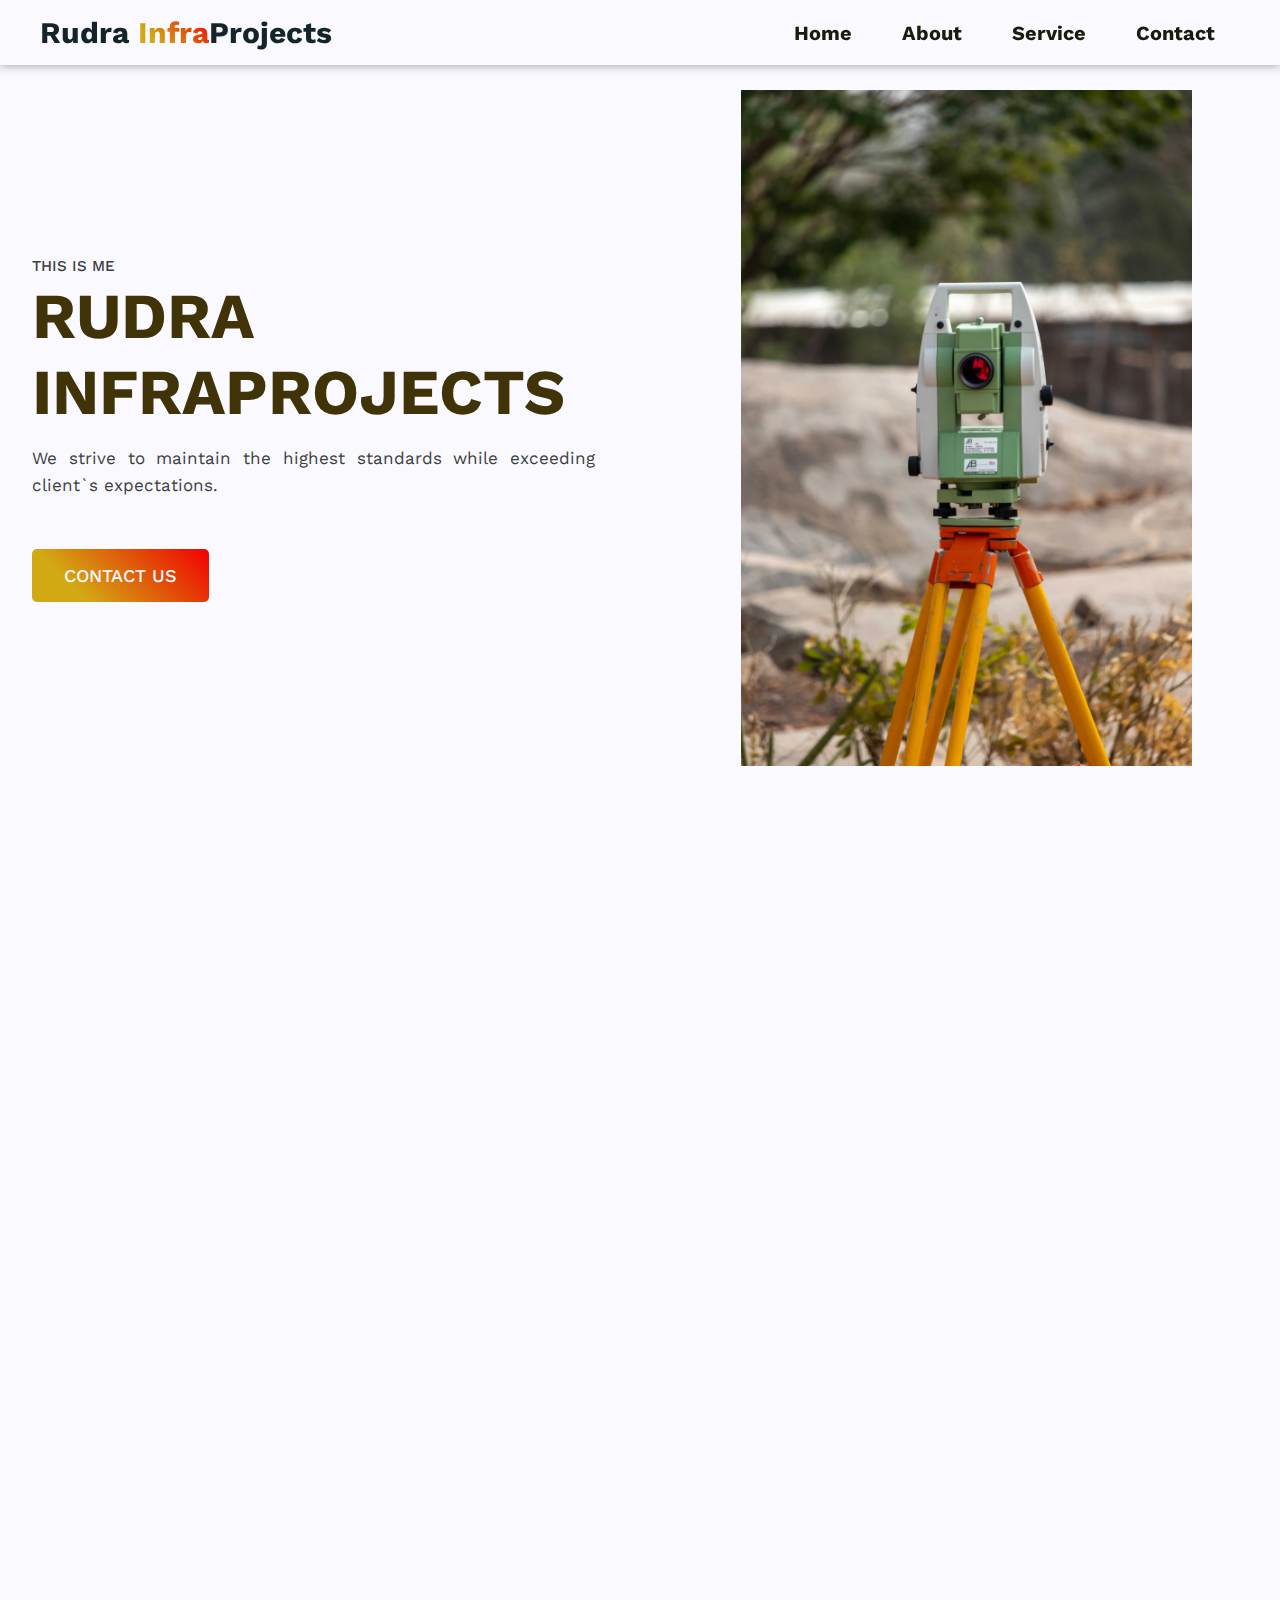
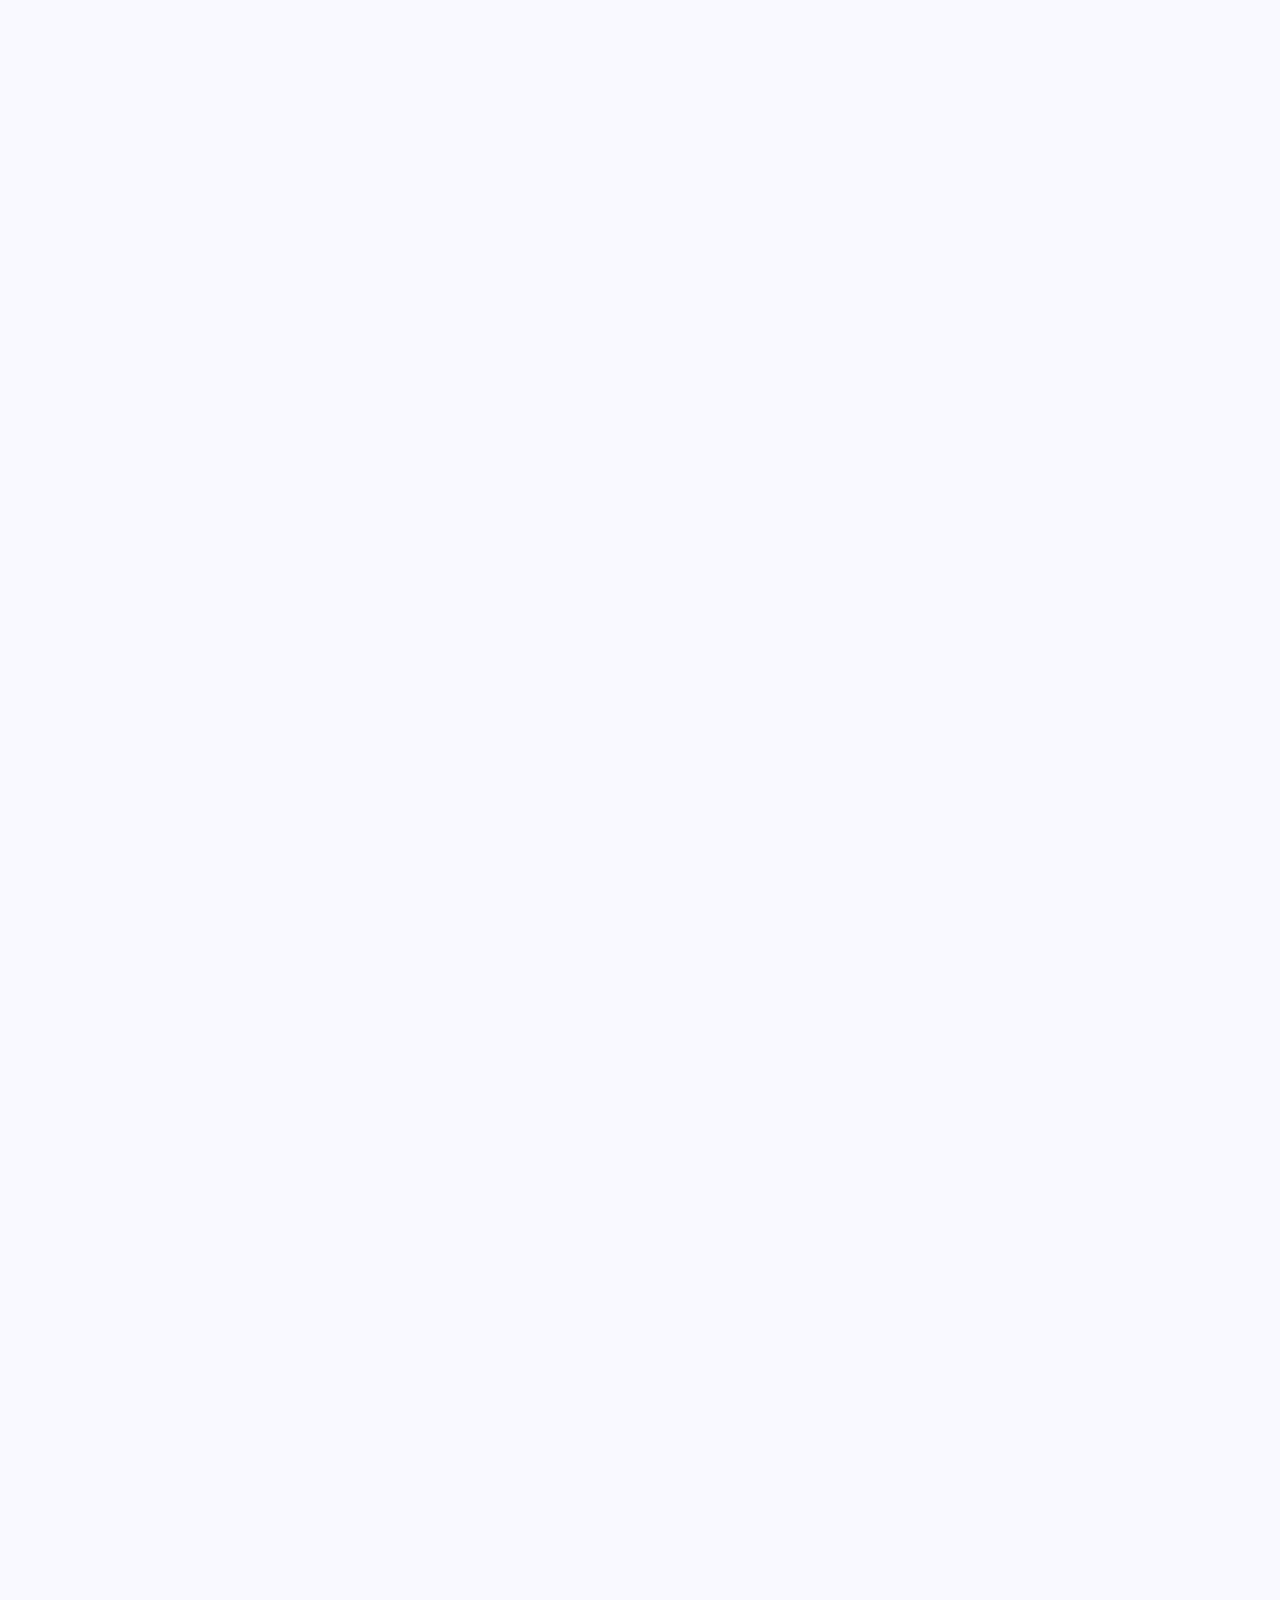
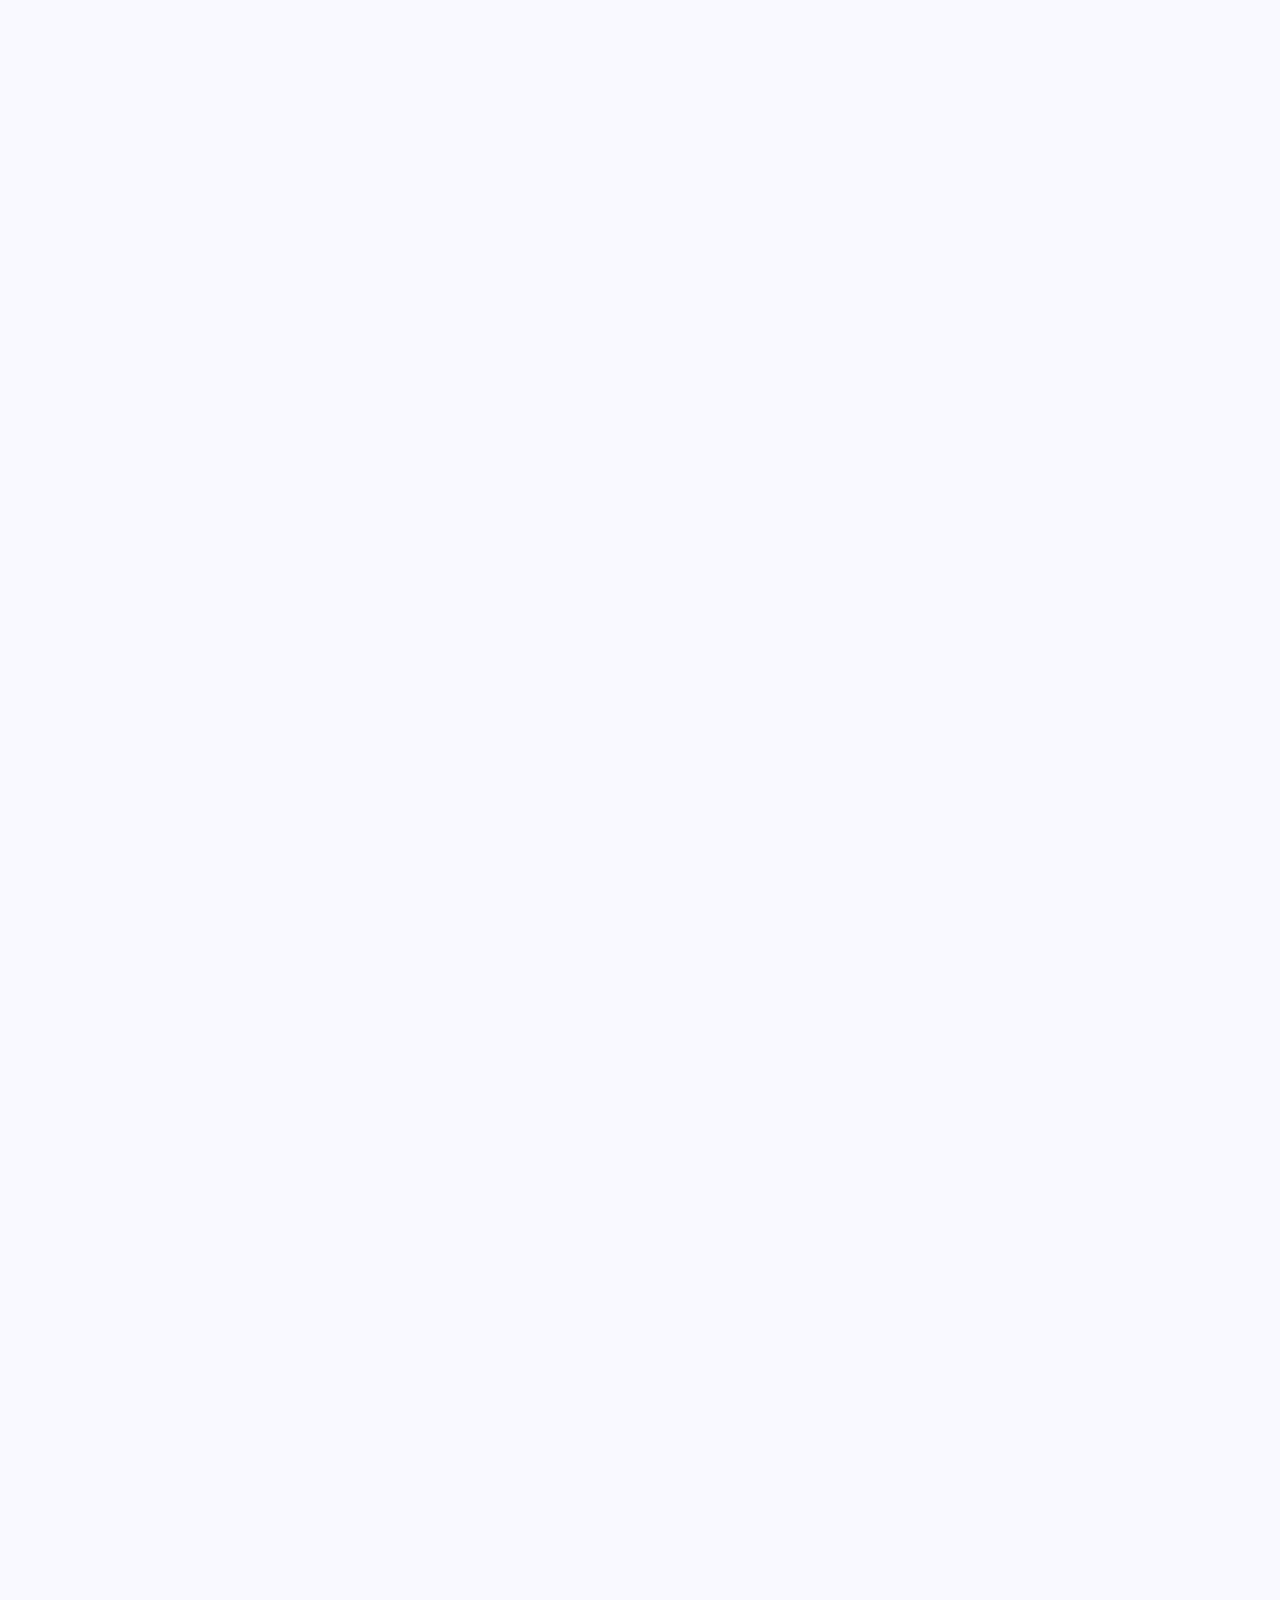
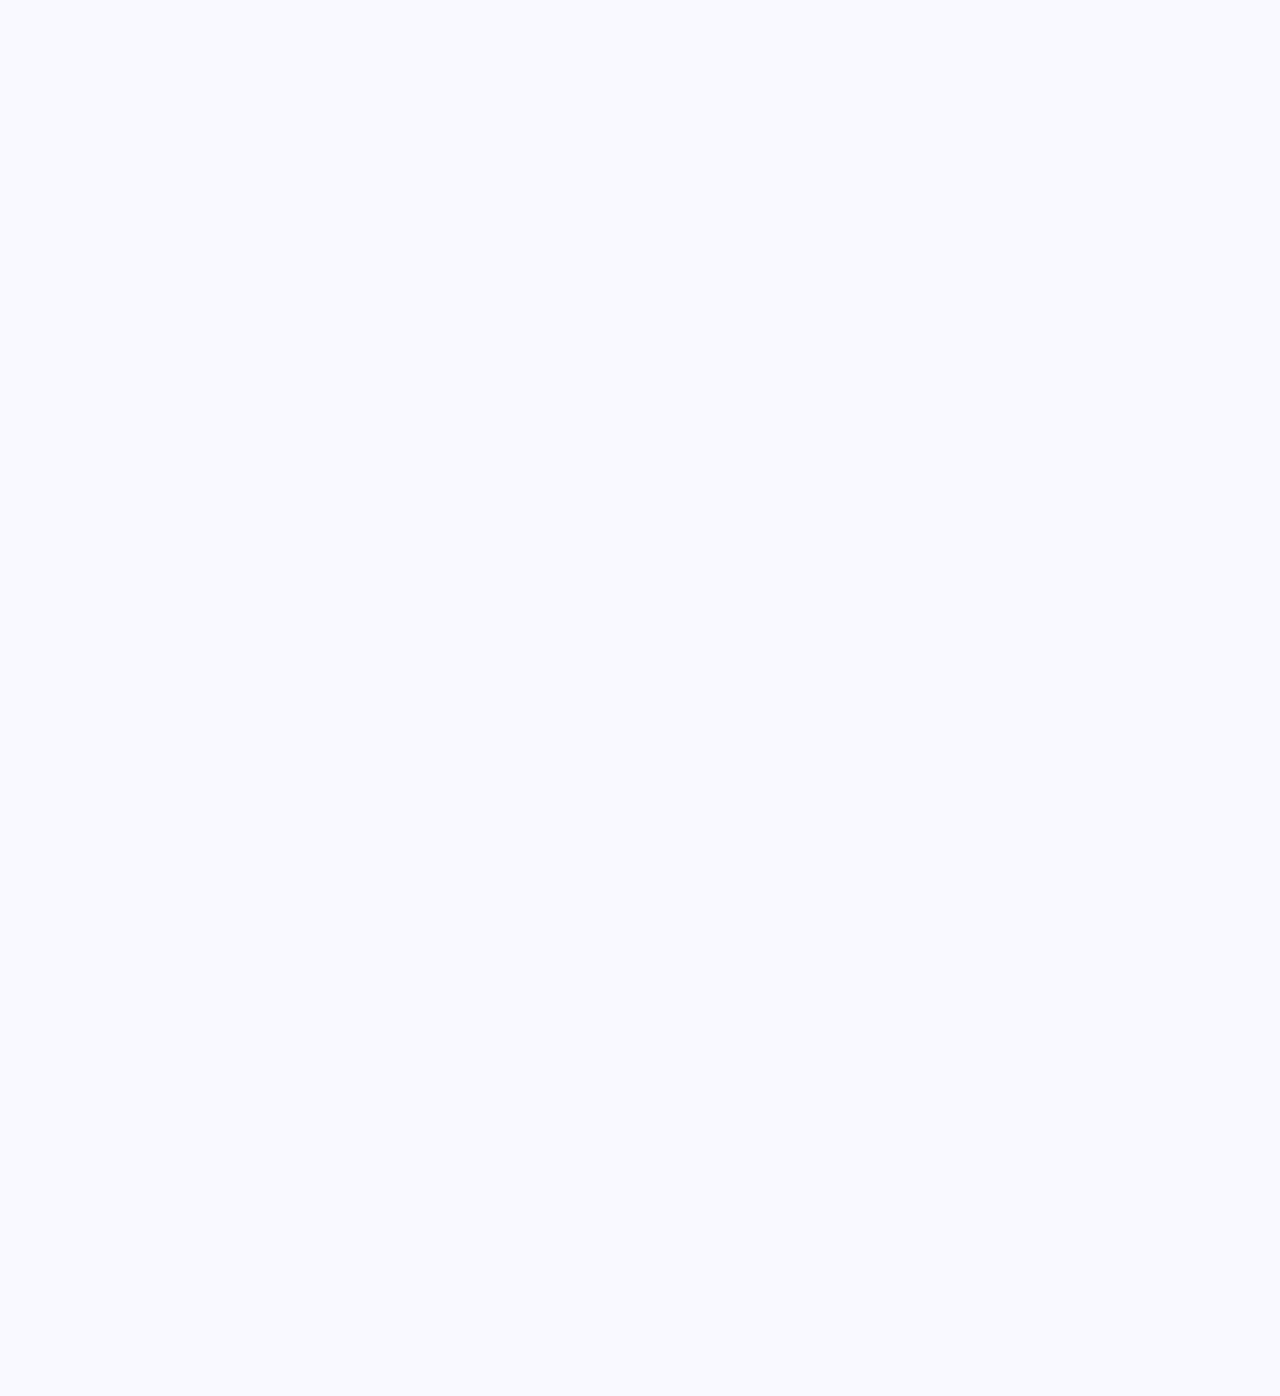
==== index.html @ 213eb915 "Add files via upload" ====
<!DOCTYPE html>
<html lang="en">

<head>
    <meta charset="UTF-8">
    <meta name="viewport" content="width=device-width, initial-scale=1.0">
    <meta name="Rudra InfraProjects website" content="This website contant all information about the company, past & future projects, how to contact the company and which location did the company located.">
    <meta name="keywords" content="HTML, CSS, JavaScript, Company website">
    <meta name="author" content="Mukulanand Tiwari">
    <link rel="stylesheet" href="https://cdnjs.cloudflare.com/ajax/libs/font-awesome/6.4.2/css/all.min.css"
        integrity="sha512-z3gLpd7yknf1YoNbCzqRKc4qyor8gaKU1qmn+CShxbuBusANI9QpRohGBreCFkKxLhei6S9CQXFEbbKuqLg0DA=="
        crossorigin="anonymous" referrerpolicy="no-referrer" />
    <title>Civil Cons.</title>
    <link rel="stylesheet" href="CSS/style.css" defer>
    <script defer src="script.js"></script>
</head>

<body>
    <!------- Header section ------->
    <header>
        <div class="navbar">
            <div class="logo"><a href="/1/index.html" target="_self">Rudra <span class="important-point">Infra</span>Projects</a></div>
            <!-- <div class="logo"><a href="#" target="_self" style="color: #15242a; font-size: 3rem; text-decoration: none;">Rudra Construction</a></div> -->
        <ul class="links">
                <li><a href="index.html" class="navbar-li home-link">Home</a></li>
                <li><a href="about.html" class="navbar-li about-link">About</a></li>
                <li><a href="service.html" class="navbar-li Service-link">Service</a></li>
                <li><a href="contact.html" class="navbar-li contact-link">Contact</a></li>
            </ul>
            
            <div class="toggle_btn">
                <i class="fa-solid fa-bars"></i>
            </div>
        </div>

        <ul class="dropdown_menu">
            <li><a href="index.html" class="navbar-li">Home</a></li>
            <li><a href="about.html" class="navbar-li">About</a></li>
            <li><a href="service.html" class="navbar-li">Service</a></li>
            <li><a href="contact.html" class="navbar-li">Contact</a></li>
        </ul>
    </header>

    <!------ first section -------->
    <main>
        <section class="section-first section">
            <div class="container grid grid-two-column">
                <div class="section-first-data">
                    <p class="first-top-data">this is me</p>
                    <h1 class="first-heading">rudra infraprojects</h1>
                    <p class="first-para">We strive to maintain the highest standards while exceeding client`s
                        expectations.</p>
                    <div>
                        <a href="contact.html" class="btn contact-btn">Contact us</a>
                    </div>
                </div>
                <!------ image section at right side -------->
                <div class="section-first-image">
                    <img src="images/jpg to Webp/1.webp" alt="construction img" class="first-img">
                </div>
            </div>
        </section>
    </main>


    <!------ About section -------->
    <section class="section-about section">
        <div class="container grid grid-two-column">
            <div class="about-image">
                <img src="images/jpg to Webp/2.webp" alt="comapany img" class="second-img">
            </div>
            <!------ about section at right side -------->
            <div class="about-data">
                <h2 class="common-heading">about</h2>
                <p class="first-para">A construction industry profile forms an important
                    element of a
                    construction company's bid documents and its general communications
                    material, such as corporate brochures, websites and annual reports.
                    In addition to basic information such as physical location and year of
                    establishment, an effective construction company profile should include
                    information that explains the type of work the company handles, its
                    capabilities and resources and financial stability.</p>
                <br>
                <p class="second-para">OUR PEOPLE ARE THE FOUNDATION OF OUR STRATEGY</p>
            </div>
        </div>
    </section>


    <!------ Services section -------->
    <section class="section-service section">
        <div class="container">
            <h2 class="common-heading">Services Provided</h2>
            <p>As a construction partner, we believe that a knowledgeable, healthy,
                and engaged team will deliver a superior end-product for our clients
                who put their trust in us.</p>
        </div>
        <!------ Slider image section -------->
        <div class="slider-container">
            <div id="slider">
                <img src="images/jpg to Webp/3.webp" alt="img1" class="slides active">
                <img src="images/jpg to Webp/4.webp" alt="img2" class="slides">
                <img src="images/jpg to Webp/5.webp" alt="img3" class="slides">
                <img src="images/jpg to Webp/6.webp" alt="img4" class="slides">
                <img src="images/jpg to Webp/7.webp" alt="img5" class="slides">
                <div id="prev"><i class="fa-solid fa-angles-left"></i></div>
                <div id="next"><i class="fa-solid fa-angles-right"></i></div>
            </div>
            <div class="dots-container">
                <div class="dot activeDot"></div>
                <div class="dot"></div>
                <div class="dot"></div>
                <div class="dot"></div>
                <div class="dot"></div>
            </div>
        </div>
    </section>


    <!------ Other section -------->
    <section class="other-section section">
        <div class="container grid grid-five-column">
            <div class="grid-image">
                <img src="images/jpg to Webp/grid 1.webp" alt="img1" class="other-img">
                <h6 class="other-heading">Leadership</h6>
                <p class="">The health and safety of our employees, and all those involved in our work, is a core
                    element of our ethical business approach.</p>
            </div>
            <div class="grid-image">
                <img src="images/jpg to Webp/grid 2.webp" alt="img2" class="other-img">
                <h6 class="other-heading">Scalability</h6>
                <p class="">Adapt and consistently deliver as sold to our customers - From concept right through to
                    execution, ranging from greenfield mega projects to brownfield sustaining capital agreements.</p>
            </div>
            <div class="grid-image">
                <img src="images/jpg to Webp/grid 3.webp" alt="img3" class="other-img">
                <h6 class="other-heading">Expertise</h6>
                <p class="">Rudra has been the mainstay in the Indian market since 2023. We offer unmatched access to
                    the subject matter experts, backed by the century-long legacy of our founders.</p>
            </div>
            <div class="grid-image">
                <img src="images/jpg to Webp/grid 4.webp" alt="img4" class="other-img">
                <h6 class="other-heading">Quality</h6>
                <p class="">Predictable and Consistent Results - Our data-driven approach to a continuous improvement
                    system results in a significantly lower amount of field rework than the industry average.</p>
            </div>
            <div class="grid-image">
                <img src="images/jpg to Webp/grid 5.webp" alt="" class="other-img">
                <h6 class="other-heading">Execution</h6>
                <p class="">One Team Approach - We control the critical path by Self-Performing all the major aspects of
                    EPC/CM planning and execution, either through integration with contractors or on a standalone basis.
                </p>
            </div>
        </div>
    </section>

    <!------- Another section ------->
    <section class="another-section section">
        <div class="container grid grid-four-column">
            <div class="grid-another-img">
                <img src="images/jpg to Webp/grid 6.webp" alt="img6" class="another-img">
                <h6>BUILDING</h6>
                <p>We build safely, with high quality, and above all - we listen to people. We design, build,
                    finance, operate, and manage projects and programs that unlock opportunities.</p>
            </div>
            <div class="grid-another-img">
                <img src="images/jpg to Webp/grid 7.webp" alt="img7" class="another-img">
                <h6>OUR VISIONS</h6>
                <p>Our vision is to be the most trusted partner for our customers by consistently delivering
                    excellence - bringing together the knowledge, expertise, and skills of our people.</p>
            </div>
            <div class="grid-another-img">
                <img src="images/jpg to Webp/grid 8.webp" alt="img8" class="another-img">
                <h6>BEST SOLUTIONS</h6>
                <p>Rudra InfraProjects is a solution provider for building industry customers in Gujarat and other states as well.</p>
            </div>
            <div class="grid-another-img">
                <img src="images/jpg to Webp/grid 9.webp" alt="img9" class="another-img">
                <h6>PROPERTY DEVELOPMENT</h6>
                <p>Our organization is professional and cost-effective, we create competitively added value for
                    our customers.</p>
            </div>
        </div>
    </section>

    <!------- Work data section ------->
    <section class="section section-work-data">
        <div class="container grid grid-four-column">
            <div>
                <h2 class="counter-numbers" data-number="100">0</h2>
                <p>project completed</p>
            </div>
            <div>
                <h2 class="counter-numbers" data-number="248">0</h2>
                <p>happy clients</p>
            </div>
            <div>
                <h2 class="counter-numbers" data-number="159">0</h2>
                <p>contractor appointed</p>
            </div>
            <div>
                <h2 class="counter-numbers" data-number="8">0</h2>
                <p>awards won</p>
            </div>
        </div>
    </section>

    <!------- Fixed image scroll section ------->
    <section class="section section-image-scroll">
        <div class="overlay">
            <div class="container">
                <p style="color: #DDD5D5;">We understand the importance of on-time delivery, A project can only
                    be a success if it is delivered on time. Proper planning, budgeting, scheduling, of raw materials,
                    logistics and manpower help us to achieve on-time delivery and execution of the project within the
                    given time frame.</p>
                <a href="contact.html" class="btn" >HIRE US</a>
            </div>
        </div>
    </section>

    <!------- Contact section ------->
    <section class="section section-contact">
        <div class="container">
            <h2 class="common-heading">Contact Us</h2>
        </div>

        <div class="section-contact-main contact-container">
            <form action="https://formspree.io/f/meqbygpo" method="POST">
                <div class="grid grid-two-column">
                    <div>
                        <label for="username"></label>
                        <input type="text" name="username" placeholder="Username" id="username" required autocomplete="off">
                    </div>
                    <div>
                        <label for="email"></label>
                        <input type="email" name="email" placeholder="xyz@gmail.com" id="email" required autocomplete="off">
                    </div>
                </div>

                <div>
                    <label for="subject"></label>
                    <input type="text" name="subject" placeholder="Subject" id="subject" required autocomplete="off">
                </div>
                <div>
                    <label for="textarea"></label>
                    <textarea name="textarea" id="textarea" cols="30" rows="10" placeholder="Write your message" required autocomplete="off"></textarea>
                </div>

                <div>
                    <input type="submit" name="submit" id="submit" class="btn" value="send message">
                </div>
            </form>
        </div>
    </section>

    <!------- Footer section ------->
    <footer class="section-footer section">
        <div class="container grid grid-four-column">
            <div class="f-about">
                <h3>About</h3>
                <p>The company was incorporated by ---- ---- ---- in ----. M/s Rudra construction company's CEO Mr. ---- ---- is a visionary leader of this industry and the company has its Branch office at ----, District - ---- ( GUJ ). Our vision is to be the preferred Indian integrated engineering, procurement, and construction company by developing strong relationships with clients and employees.</p>
            </div>

            <!-- ----- -->
            <div class="f-links">
                <h3>Links</h3>
                <ul>
                    <li><span><i class="fa-solid fa-arrow-right"></i></span><a href="#">home</a></li>
                    <li><span><i class="fa-solid fa-arrow-right"></i></span><a href="#">about</a></li>
                    <li><span><i class="fa-solid fa-arrow-right"></i></span><a href="#">services</a></li>
                    <li><span><i class="fa-solid fa-arrow-right"></i></span><a href="#">contact</a></li>
                </ul>
            </div>

            <!-- ----- -->
            <div class="f-services">
                <h3>Services</h3>
                <ul>
                    <li><span><i class="fa-solid fa-arrow-right"></i></span><a href="#">construction of road</a></li>
                    <li><span><i class="fa-solid fa-arrow-right"></i></span><a href="#">earth working</a></li>
                    <li><span><i class="fa-solid fa-arrow-right"></i></span><a href="#">track laying</a></li>
                    <li><span><i class="fa-solid fa-arrow-right"></i></span><a href="#">blanketing</a></li>
                    <li><span><i class="fa-solid fa-arrow-right"></i></span><a href="#">pilling</a></li>
                </ul>
            </div>

            <!-- ----- -->
            <div class="f-address">
                <h3>Reach Out</h3>
                <address>
                    <div>
                        <p><span><i class="fa-solid fa-location-dot"></i></span> Kutch, India</p>
                    </div>
                    <div>
                        <p><span><i class="fa-solid fa-phone"></i></span><a href="tel:+919876543210"> +91 9876543210</a></p>
                    </div>
                    <div>
                        <p><span><i class="fa-solid fa-envelope"></i></span><a href="mailto:info@xyz.com"> info@xyz.com</a></p>
                    </div>
                </address>
            </div>
        </div>

        <!-- ----- -->
        <div class="container">
            <div class="f-social-icons">
                <a href="https://www.instagram.com/" target="_blank"><i class="fa-brands fa-instagram"></i></a>
                <a href="https://www.facebook.com/" target="_blank"><i class="fa-brands fa-facebook"></i></a>
                <a href="https://in.linkedin.com/" target="_blank"><i class="fa-brands fa-linkedin"></i></a>
            </div>

            <div class="f-credits">
                <p>Copyright ©2023 Rudra Construction Company - All rights reserved | This template made by @Tiwari</p>
            </div>
        </div>
    </footer>

</body>
</html>
---- CSS/style.css ----
@import url('https://fonts.googleapis.com/css2?family=Poppins:wght@500;600;700;800&family=Work+Sans:wght@400;500&display=swap');

* {
    margin: 0;
    padding: 0;
    box-sizing: border-box;
    font-family: "Work Sans", sans-serif;
}

:root {
    --heading: #403307;
    --para: #3D3D3D;
    --bg: rgb(249, 249, 255);
    --gradient: linear-gradient(45deg, rgba(210, 168, 19, 1) 25%, rgb(241, 0, 0) 100%);
    --gradientSupport: linear-gradient (45deg, rgba(210, 168, 19, 1) 25%, rgb(0, 0, 0) 95%);
    --shadow: 0px 0px 20px 0px rgb(132 144 255 / 20%);
    --shadowSupport: 0px 15px 20px 0px rgba(148, 146, 9, 0.3);
    --icons-bg: rgba(144, 172, 209, 0.2);
}

html {
    font-size: 62.5%;
    overflow-x: hidden;
}

body {
    height: 100vh;
    background-color: var(--bg);
    background-size: cover;
    background-position: center;
    overflow-x: hidden;
}

h1 {
    color: var(--heading);
    font-size: 6rem;
    font-weight: 600;
}

h3 {
    font-size: 1.8rem;
    font-weight: 400;
}

h6 {
    font-size: 2rem;
    font-weight: 700;
    text-align: center;
    margin: 2rem 0;
}

p {
    color: var(--para);
    line-height: 1.6;
    font-size: 1.7rem;
    text-align: justify;
}

li {
    list-style: none;
}

a {
    text-decoration: none;
}

.navbar-li {
    text-decoration: none;
    color: rgb(26, 26, 13);
    font-size: 2rem;
    font-weight: bold;
}

/*////// HEADER ////// */
header {
    position: fixed;
    top: 0;
    padding: 1.5rem 2rem;
    width: 100%;
    z-index: 1000;
    background: rgb(255, 255, 255, .1);
    backdrop-filter: blur(20px);
    box-shadow: 0 0 10px 0 rgb(0, 0, 0, .4);
}

.navbar {
    width: 100%;
    max-width: 1200px;
    margin: 0 auto;
    display: flex;
    align-items: center;
    justify-content: space-between;
}

/* edited logo */
.logo a {
    color: #15242a;
    font-size: 3rem;
    text-decoration: none;
}

.logo .important-point {
    background: -webkit-linear-gradient(45deg, #d2a813 25%, #f10000 100%);
    -webkit-text-fill-color: transparent;
    -webkit-background-clip: text;

}

.navbar .logo a {
    /* font-size: 3rem; */
    font-weight: bold;
}

.navbar .links {
    padding-right: 2.5rem;
    display: flex;
    gap: 5rem;
    transition: all 0.3s linear;
}

.navbar .toggle_btn {
    color: rgb(32, 32, 2);
    font-size: 2rem;
    cursor: pointer;
    display: none;
}

.action_btn {
    background-color: orange;
    color: #fff;
    padding: 0.5rem 1rem;
    border: none;
    outline: none;
    border-radius: 20px;
    font-size: 0.8rem;
    font-weight: bold;
    cursor: pointer;
}

.action_btn:hover {
    transform: scale(1.05);
    color: #fff;
}

.action_btn:active {
    transform: scale(0.95);
}

/* DROPDOWN MENU */
.dropdown_menu {
    display: none;
    position: absolute;
    right: 2rem;
    top: 60px;
    height: 0;
    width: 300px;
    background: rgba(192, 192, 188, 0.932);
    backdrop-filter: blur(15px);
    border-radius: 10px;
    overflow: hidden;
    transition: height 0.2s cubic-bezier(0.175, 0.885, 0.32, 1.275);
}

.dropdown_menu.open {
    height: 160px;
}

.dropdown_menu li {
    padding: 0.7rem;
    display: flex;
    align-items: center;
    justify-content: center;
}

.fa-solid,
.fas {
    margin-right: 2.5rem;
}

/*/////////// re-usable code ////////////*/

.section {
    padding: 9rem 0;
}

.container {
    max-width: 140rem;
    margin: 0 auto;
}

.grid {
    display: grid;
    gap: 9rem;
}

.grid-two-column {
    grid-template-columns: repeat(2, 1fr);
    /* grid-template-columns: 1fr 1fr; */
}

.grid-four-column {
    grid-template-columns: repeat(4, 1fr);
}

.grid-five-column {
    grid-template-columns: repeat(4, 1fr);
}

.btn {
    background: var(--gradient);
    padding: 1.6rem 3.2rem;
    border: 2px;
    color: var(--bg);
    display: inline-block;
    text-transform: uppercase;
    font-size: 1.8rem;
    font-weight: 500;
    border-radius: 5px;
    cursor: pointer;
    text-decoration: none;
    transition: all 0.3s ease;
}

.btn:hover,
.btn:active {
    box-shadow: var(--shadowSupport);
}

.common-heading {
    font-size: 4.8rem;
    font-weight: 600;
    margin-bottom: 6rem;
    text-transform: capitalize;
    position: relative;
}

/*/////////// First section ////////////*/

.section-first {
    background-color: var(--bg);
}

.section-first-data {
    display: flex;
    flex-direction: column;
    justify-content: center;
    /* align-items: flex-start; */
}

.first-top-data {
    text-transform: uppercase;
    font-weight: 500;
    font-size: 1.5rem;
    /* color: var(--para); */
}

.first-heading {
    text-transform: uppercase;
    font-weight: 700;
    font-size: 6.4rem;
}

.first-para {
    margin-top: 1.5rem;
    margin-bottom: 5rem;
    max-width: 60rem;
}

.section-first-image {
    display: flex;
    justify-content: center;
    align-items: center;
}

.first-img {
    max-width: 80%;
}

/*/////////// About section ////////////*/
.section-about {
    background-color: var(--bg);
}

.about-image {
    display: flex;
    justify-content: center;
    align-items: center;
}

.about-image img {
    width: 90%;
    box-shadow: -2rem -2rem 0 0 var(--para);
    display: inline-block;
}

.about-data .first-para {
    margin-bottom: 3rem;
}

.about-data .second-para {
    font-size: 2rem;
    font-weight: bold;
}

/*/////////// Slidder section ////////////*/

.slider-container {
    justify-content: center;
    display: flex;
    flex-direction: column;
    align-items: center;
    /* background-color: rgb(222, 230, 230); */
    width: 100%;
    height: 600px;
    overflow: hidden;
    position: relative;
}

#slider {
    width: 900px;
    height: 500px;
    overflow: hidden;
    border-radius: 5px;
    box-shadow: 0px 0px 10px 1px rgb(52, 52, 52);
    position: relative;
}

#slider img {
    width: 100%;
    height: 100%;
    display: none;
}

#slider img {
    width: 100%;
    height: 100%;
    display: none;
}

#slider .active {
    display: block;
}

#prev,
#next {
    position: absolute;
    top: 45%;
    color: rgb(238, 230, 230);
    border-radius: 50%;
    width: 40px;
    height: 40px;
    display: flex;
    justify-content: center;
    align-items: center;
    opacity: 0.7;

    background-color: rgba(228, 217, 230, 0.6);
    transition: all 0.5s;
}

#prev {
    left: 5px;
}

#next {
    right: 5px;
}

.fa-solid {
    font-size: larger;
}

.fa-solid,
.fas {
    margin-right: 0;
}

#prev:hover,
#next:hover {
    opacity: 1;
    background-color: rgba(228, 217, 230, 1);
    color: black;
    cursor: pointer;
}

.dots-container {
    position: absolute;
    bottom: 10px;
    left: 45%;
}

.dot {
    cursor: pointer;
    height: 13px;
    width: 13px;
    margin: 0 2px;
    background-color: #bbb;
    border-radius: 50%;
    display: inline-block;
    transition: background-color 0.6s;
}

.dot:hover {
    background-color: rgb(99, 110, 116);
}

.dots-container .activeDot {
    background-color: rgb(212, 102, 80);
}

/*/////////// Other section ////////////*/
/* .grid-image {
    display: flex;
    justify-content: center;
    flex-wrap: wrap;
    align-content: flex-start;
} */

.grid-image {
    display: block;
}

.other-img {
    margin-left: 50px;
    margin-right: 50px;
    max-width: 60%;
    border-radius: 5rem;
    box-shadow: -0.8rem -0.8rem 0 0 var(--para);
}

/*/////////// Another section ////////////*/
.grid-another-img {
    display: block;
}

.another-img {
    max-width: 100%;
    border-radius: 5rem;
}

/*/////////// work data section ////////////*/

.section-work-data {
    background: linear-gradient(45deg, rgba(210, 168, 19, 1) 25%, rgb(211, 39, 39) 100%);
    text-align: center;
    transition: all 0.7s linear;
    color: white;
}

.counter-numbers {
    font-size: 4.8rem;
}

.section-work-data p {
    font-size: 2rem;
    color: white;
    text-transform: capitalize;
    text-align: center;
}

/*/////////// Fixed image scroll section ////////////*/

.section-image-scroll {
    background-image: url("../images/jpg\ to\ Webp/8.webp");
    margin: 6rem 0;
    padding-top: 0;
    padding-bottom: 0;
    background-repeat: no-repeat;
    background-size: 100%;
    background-attachment: fixed;
    position: relative;
    transition: all 0.7s linear;
    text-align: center;
    margin-top: 9rem;
}

.section-image-scroll .container {
    margin-top: 3.6rem;
    margin-bottom: 3.6rem;
    padding-top: 20px;
    padding-bottom: 20px;
}

.section-image-scroll .btn {
    margin-top: 1rem;
}

.section-image-scroll .overlay {
    position: relative;
    top: 0;
    left: 0;
    width: 100%;
    height: 100%;
    background-color: var(--para);
    opacity: 0.9;
}

/*/////////// Contact section ////////////*/

.section-contact-main {
    max-width: 70rem;
    margin: 0 auto;
    margin-top: 9rem;
    transition: all 0.3s linear;
}

.section-contact-main .grid {
    gap: 3.2rem;
}

.section-contact-main form {
    display: flex;
    flex-direction: column;
    gap: 3.2rem;
}

.section-contact-main input,
.section-contact-main textarea {
    padding: 1.5rem 2rem;
    border: 0.1rem solid #c9c9c9;
    border-radius: 5px;
    font-size: 1.6rem;
    font-family: "work sans";
    width: 100%;
}

.section-contact-main .btn {
    max-width: 30%;
    border: none;
}

/*/////////// Contact section ////////////*/

.map-loco {
    margin-top: 5rem;
    margin-bottom: 5rem;
    padding-top: 5rem;
    padding-bottom: 5rem;
    background-color: #45494b;
}

.map-location {
    justify-content: center;
    display: flex;
    align-items: center;
    overflow: hidden;
    position: relative;
}

.map-location iframe {
    width: 90rem;
    height: 45rem;
    border-radius: 1rem;
    border: none;
}

/*/////////// Footer section ////////////*/

.section-footer {
    padding: 4.5rem 0;
    background: #2A2823;
    /* background: #2b2924; */
    transition: all 0.7s linear;
}

.section-footer h3 {
    color: white;
    font-size: 2.1rem;
    margin-bottom: 4rem;
}

.f-about p {
    color: #D6D6D6;
}

.f-about h3,
.f-links h3,
.f-services h3,
.f-address h3 {
    margin-bottom: 2rem;
}

.f-links ul,
.f-services ul,
.f-address address {
    display: flex;
    flex-direction: column;
    gap: 1.8rem;
    justify-content: center;
}

.f-links li,
.f-links a,
.f-services li,
.f-services a {
    font-size: 1.8rem;
    color: #D6D6D6;
    text-transform: capitalize;
}

.f-links span,
.f-services span,
.f-address span {
    margin-right: 1rem;
}

.f-address p,
.f-address p a {
    font-style: normal;
    color: #D6D6D6;
}

.f-social-icons {
    margin-top: 2.5rem;
    margin-bottom: 2.5rem;
    text-align: center;
    color: #adadad;
}

.f-social-icons .fa-brands {
    font-size: 3rem;
    border-radius: 100%;
    width: 4rem;
    height: 4rem;
    background-color: var(--icons-bg);
    display: inline-block;
    padding: 1.4rem 1.8rem;
    margin-left: 1rem;
    margin-right: 1rem;
    position: relative;
    color: white;
    cursor: pointer;
}

.f-credits p {
    text-align: center;
    color: #D6D6D6;
}

.section-footer a:hover,
.footer a:active {
    color: white;
}

/*//////////// RESPONSIVE DESIGN ////////////////*/

/* 1500px / 16 = 95em */
@media (max-width: 1500px) {
    .container {
        max-width: 130rem;
        padding: 0 3.2rem;
    }

}

@media (max-width: 1300px) {
    .section-image-scroll .container {
        max-width: fit-content;
    }
}

@media (max-width: 1200px) {
    html {
        font-size: 56.25%;
    }

    .container {
        max-width: 110rem;
    }

    .grid {
        gap: 4.8rem;
    }

    .other-img {
        margin-left: 40px;
        margin-right: 40px;
    }
}

@media (max-width: 1290px) {
    .section-image-scroll .container {
        background-size: cover;
        background-attachment: scroll;
    }

    .section-image-scroll .container {
        width: max-content;
        margin-top: 2rem;
        margin-bottom: 2rem;
    }
}

@media (max-width: 1024px) {

    .navbar .links {
        gap: 4rem;
    }

    #slider {
        width: 810px;
        height: 450px;
    }
}


@media (max-width: 980px) {

    html {
        font-size: 50%;
    }

    .navbar .links {
        display: none;
    }

    .navbar .toggle_btn {
        display: block;
    }

    .dropdown_menu {
        display: block;
    }

    .dropdown_menu.open {
        height: 150px;
    }

    .navbar-li {
        font-size: 2.5rem;
    }

    .first-heading {
        line-height: 1.05;
    }

    .other-section .grid {
        gap: 6rem;
    }

    .other-section .grid-five-column {
        max-width: 75%;
        grid-template-columns: repeat(2, 1fr);
    }

    .other-img {
        margin-left: 65px;
        margin-right: auto;
    }

    .another-section .grid {
        gap: 6rem;
    }

    .another-section .grid-four-column {
        max-width: 80%;
        grid-template-columns: repeat(2, 1fr);
    }

}

@media (max-width: 900px) {
    #slider {
        width: 720px;
        height: 400px;
    }

    .other-img {
        margin-left: 60px;
        margin-right: auto;
    }
}

@media (max-width: 800px) {
    #slider {
        width: 630px;
        height: 350px;
    }

    .other-img {
        margin-left: 52px;
        margin-right: auto;
    }

    .section-image-scroll .btn {
        margin-top: 1.5rem;
        padding: 1.2rem 2.4rem;
    }
    
    .map-location iframe {
        width: 72rem;
        height: 36rem;
    }
}

@media (max-width: 790px) {
    .container {
        max-width: 71rem;
    }

    /* first section */
    .section-first .grid-two-column {
        grid-template-columns: 1fr;
    }

    .first-para {
        margin-top: 2rem;
    }

    .section-first img {
        width: 70%;
    }

    /* about section */
    .section-about .grid-two-column {
        grid-template-columns: 1fr;
    }

    .about-data .first-para {
        text-align: justify;
    }

    .section-about .about-image {
        /* grid-row-start: 2;
        grid-row-end: 3;
        grid-row: 2/3; */
        grid-row: 2;
        margin-top: 3.2rem;
    }

    .section-about .about-image img {
        width: 70%;
    }

    /* services section */
    .slider-container {
        height: 480px;
    }

    /* work data section */
    .section-work-data .grid-four-column {
        grid-template-columns: 1fr 1fr;
    }

    .section-work-data p {
        text-align: center;
    }

    /* footer section */
    .section-footer .container {
        max-width: none;
    }

    .section-footer .grid-four-column {
        grid-template-columns: 1fr 1fr;
        column-gap: 10rem;
    }
}



@media (max-width: 716px) {
    .section-image-scroll {
        background-size: cover;
    }

    .section-image-scroll .container {
        margin-top: 2rem;
        margin-bottom: 2rem;
    }
}

@media (max-width: 715px) {
    .section-image-scroll {
        background-size: cover;
    }

    .section-image-scroll .container {
        margin-top: 2rem;
        margin-bottom: 0.5rem;
    }

    .section-image-scroll .btn {
        margin-top: auto;
    }
}

@media (max-width: 700px) {
    .section {
        padding: 6rem 0;
    }

    .section-first-data {
        padding-top: 10px;
    }

    #slider {
        width: 550px;
        height: 300px;
    }

    .dots-container {
        left: unset;
    }

    .slider-container {
        height: 420px;
    }

    .other-img {
        margin-left: 45px;
        margin-right: auto;
    }

    .section-image-scroll .overlay {
        position: relative;
    }

    .section-image-scroll {
        padding-top: 0;
        padding-bottom: 0;
        margin-top: 60px;
        margin-bottom: 60px;
    }

    .section-image-scroll .container {
        padding-top: 20px;
        padding-bottom: 20px;
    }

    .section-image-scroll .btn {
        margin-top: 1.5rem;
    }

    /* .common-heading {
        margin-top: 20px;
    } */

    
}

@media (max-width: 630px) {
    .map-location iframe {
        width: 63rem;
        height: 31.5rem;
    }
} 

@media (max-width: 600px) {

    #slider {
        width: 480px;
        height: 280px;
    }

    .other-img {
        margin-left: 30px;
        margin-right: auto;
        max-width: 70%;
    }
}

/* @media (max-width: 576px) {
    .dropdown_menu {
        left: 2rem;
        width: unset;
    }
} */

@media (max-width: 560px) {
    .container {
        min-width: 48rem;
    }

    .counter-numbers {
        font-size: 3.2rem;
    }

    .other-img {
        margin-left: 28px;
    }

    /* work data section */
    .section-work-data .grid-four-column {
        grid-template-columns: 1fr;
    }

    /* contact section */
    .contact-container {
        padding: 0 3.2rem;
    }

    .map-location iframe {
        width: 54rem;
        height: 27rem;
    }

    .contact-container .grid-two-column {
        grid-template-columns: 1fr;
    }

    .section-contact-main input[type="submit"] {
        max-width: 40%;
    }

    /* footer section */
    .section-footer .f-about,
    .section-footer .f-address {
        grid-column: 1/-1;
    }
}

@media (max-width: 500px) {

    html {
        font-size: 45%;
    }

    .navbar-li {
        font-size: 2.8rem;
    }

    .dropdown_menu.open {
        height: 140px;
    }

    .other-section .grid-five-column {
        grid-template-columns: 1fr;
        justify-items: center;
    }

    .another-section .grid-four-column {
        grid-template-columns: 1fr;
    }

    .slider-container {
        height: 380px;
    }

    #slider {
        width: 430px;
        height: 250px;
    }

    .dot {
        height: 10px;
        width: 10px;
    }

    .section-image-scroll {
        background-size: cover;
    }
}

@media (max-width: 460px) {

    .section-first img {
        width: 70%;
    }

    .slider-container {
        height: 320px;
    }

    #slider {
        width: 400px;
        height: 220px;
    }
}

@media (max-width: 430px) {
    .other-img {
        margin-left: 50px;
    }
}

@media (max-width: 420px) {

    html {
        font-size: 40%;
    }

    .navbar-li {
        font-size: 3rem;
    }

    .dropdown_menu.open {
        height: 130px;
        width: 280px;
    }

    .first-heading {
        font-size: 6rem;
    }

    .slider-container {
        height: 320px;
    }

    #slider {
        width: 350px;
        height: 200px;
    }

    #prev,
    #next {
        width: 30px;
        height: 30px;
    }

    .other-img {
        width: 135px;
        margin-left: 69.5px;
        margin-right: 69.5px;
    }
}

@media (max-width: 380px) {
    html {
        font-size: 35%;
    }

    .other-img {
        width: 135px;
        margin-left: 58px;
    }
}
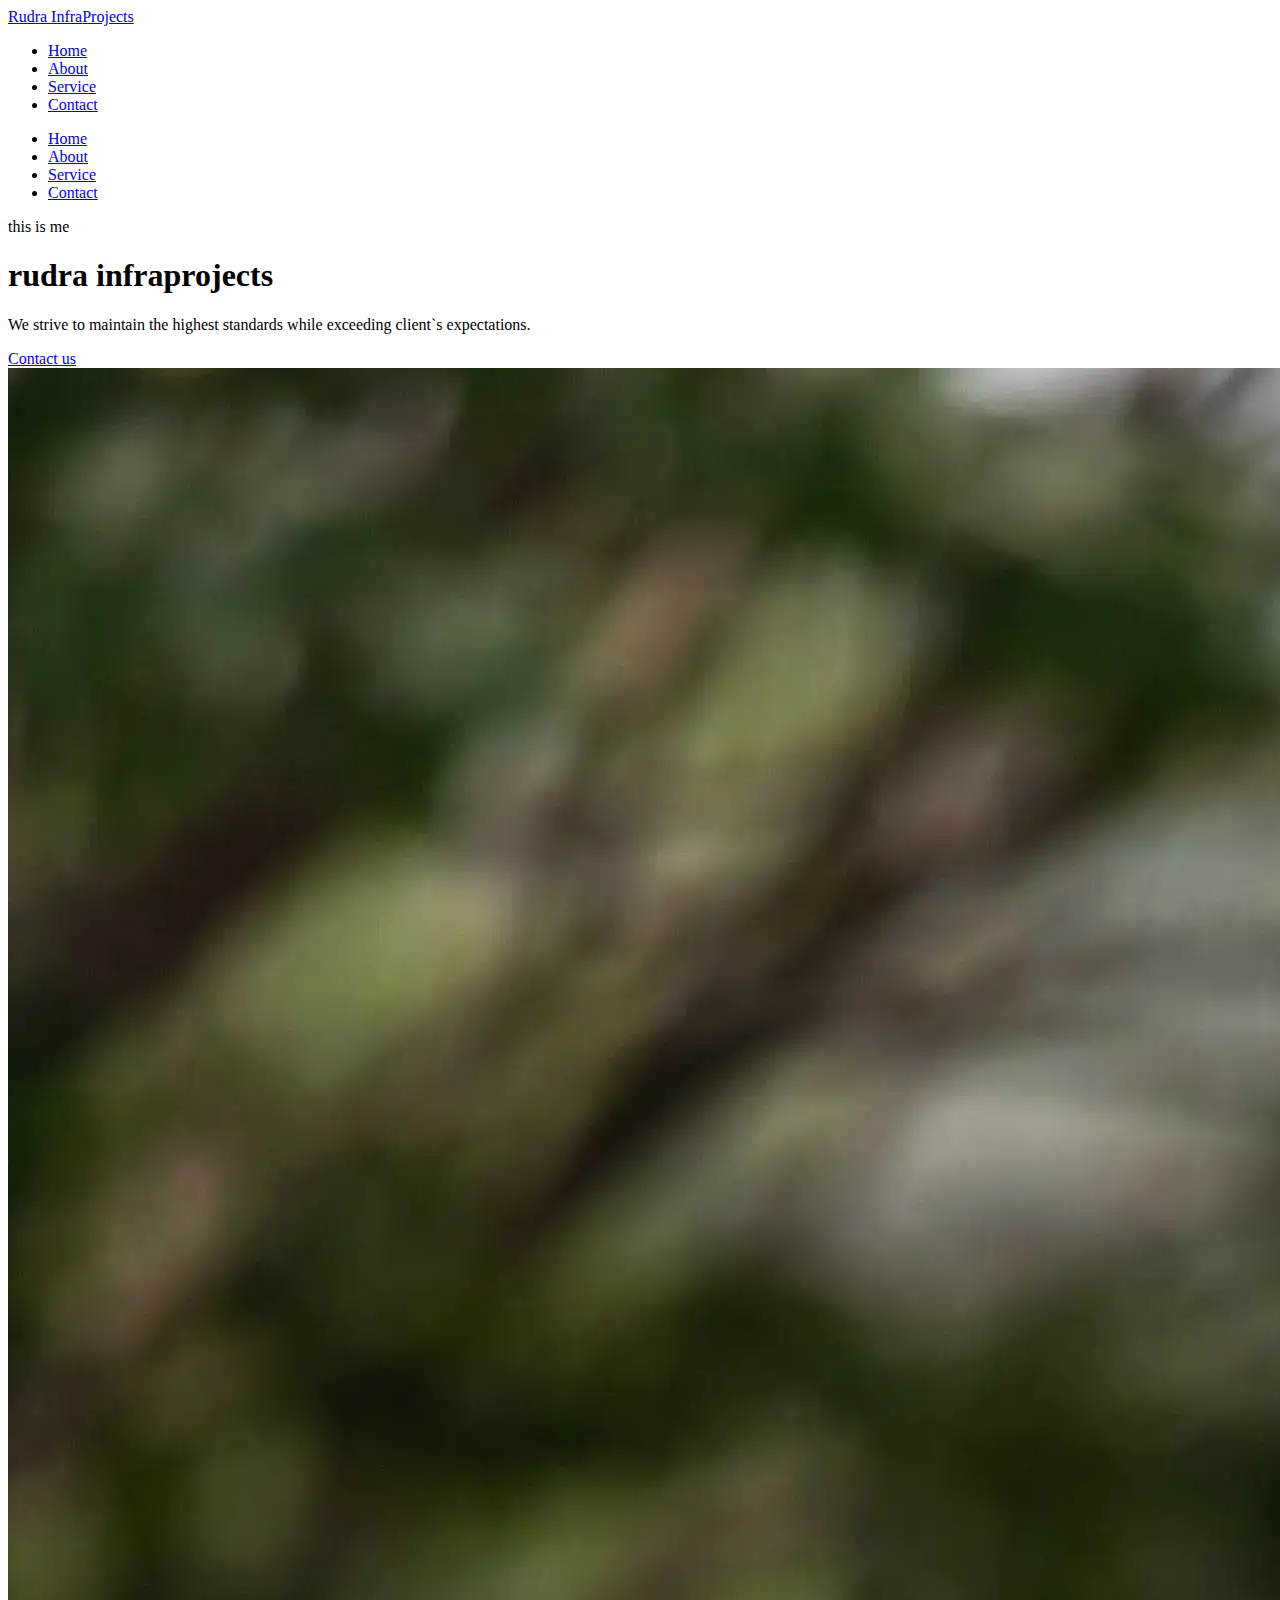
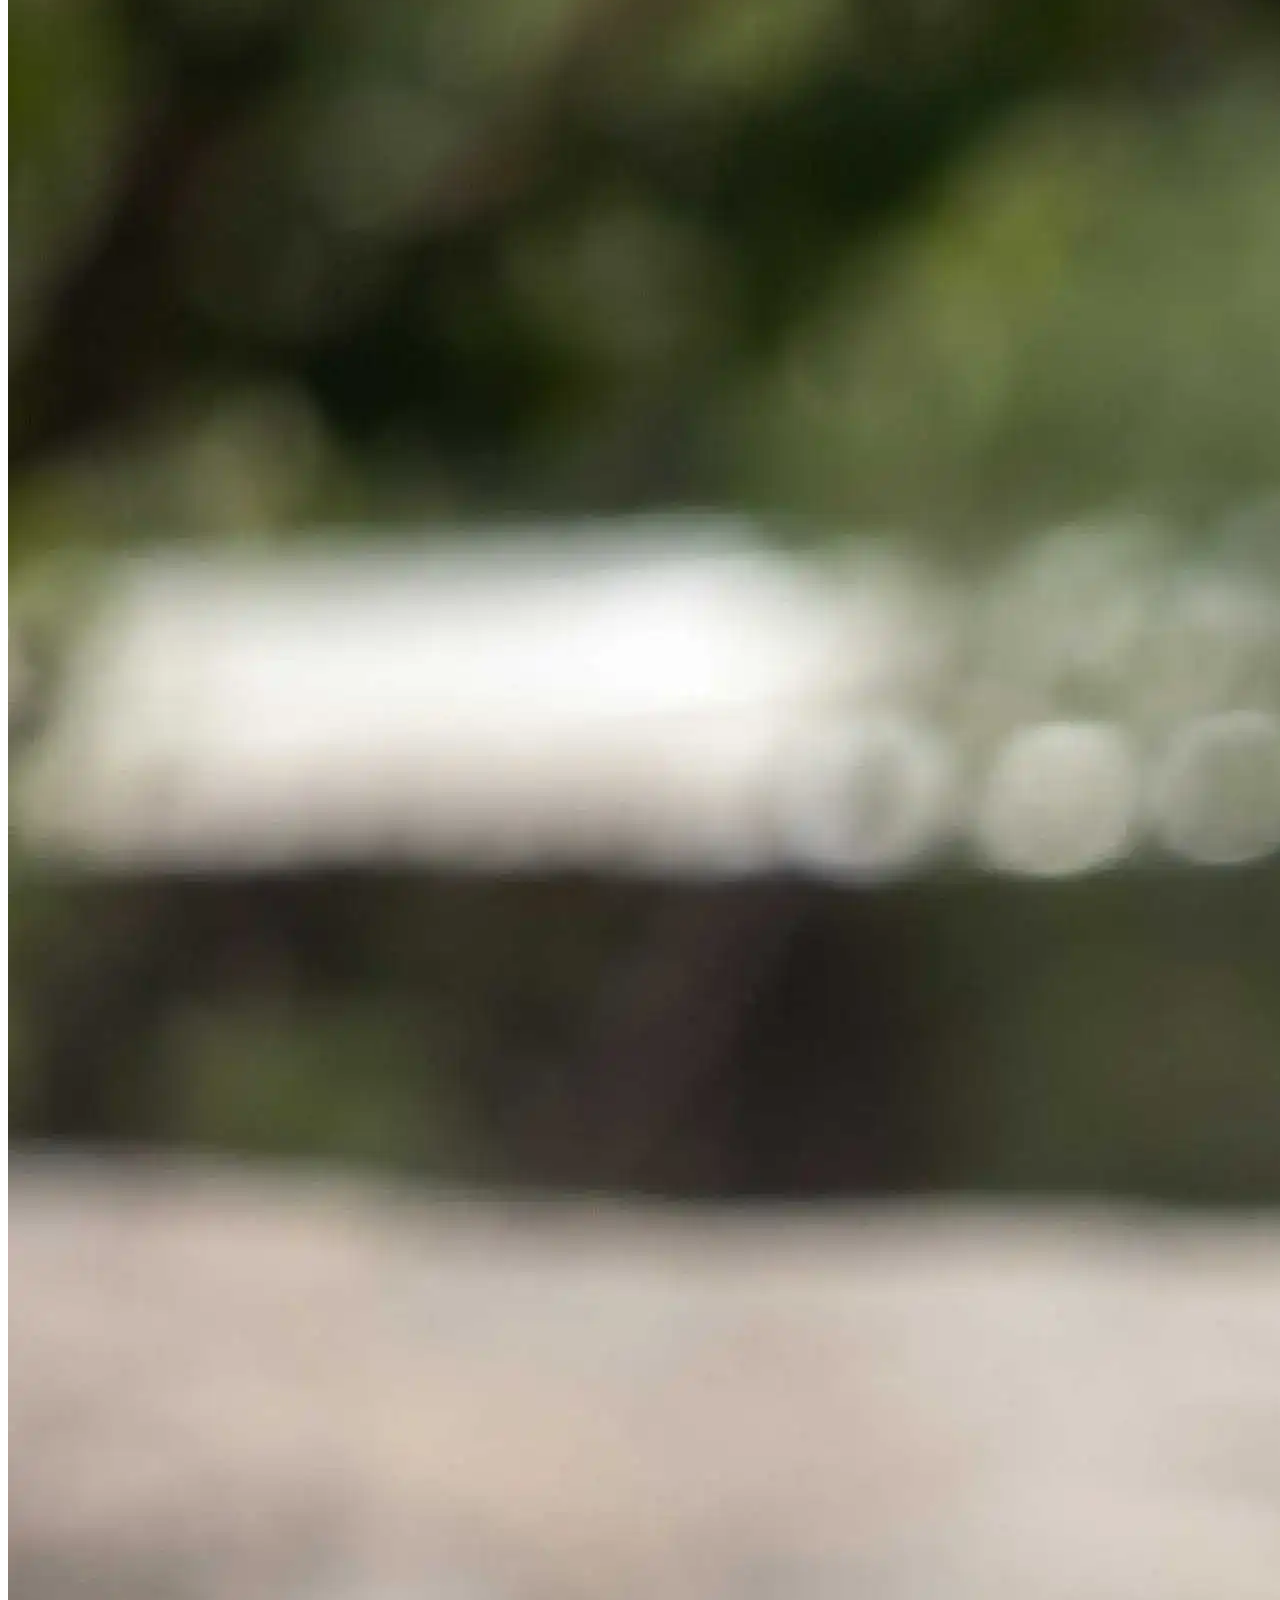
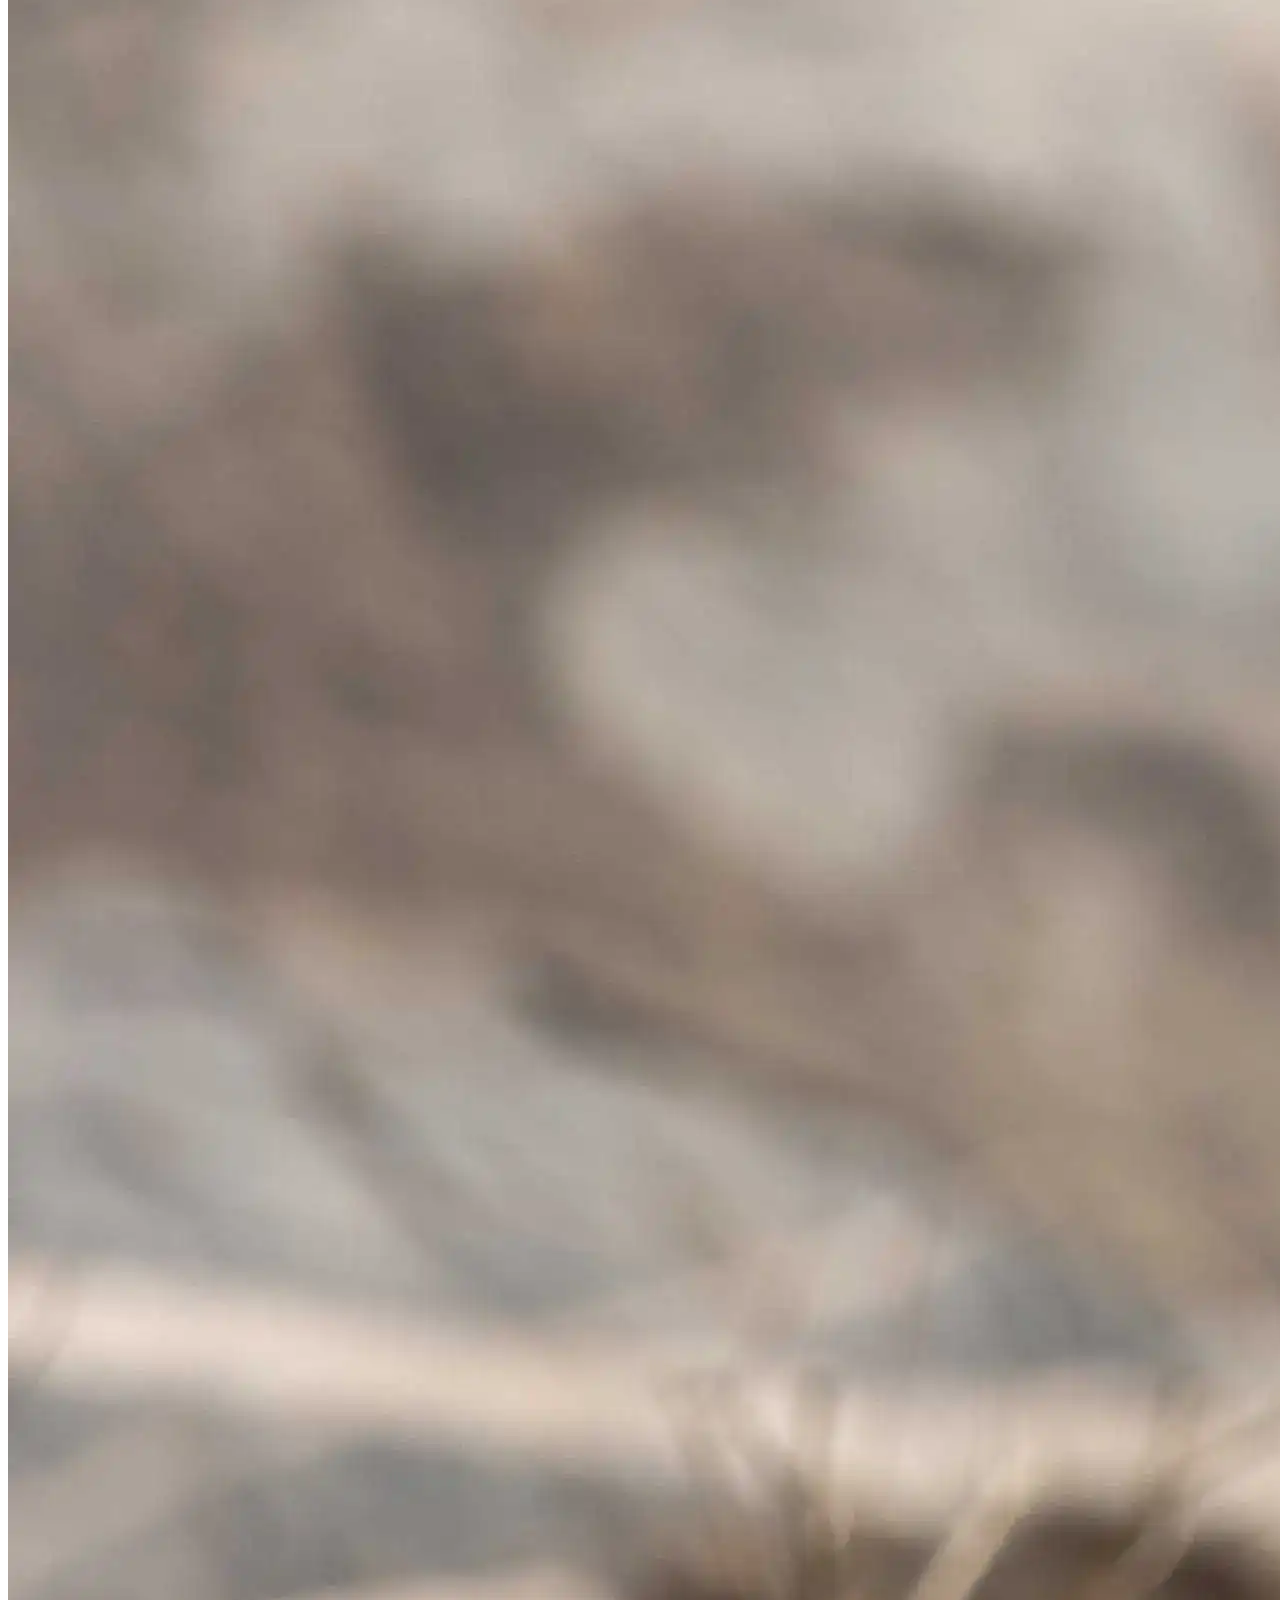
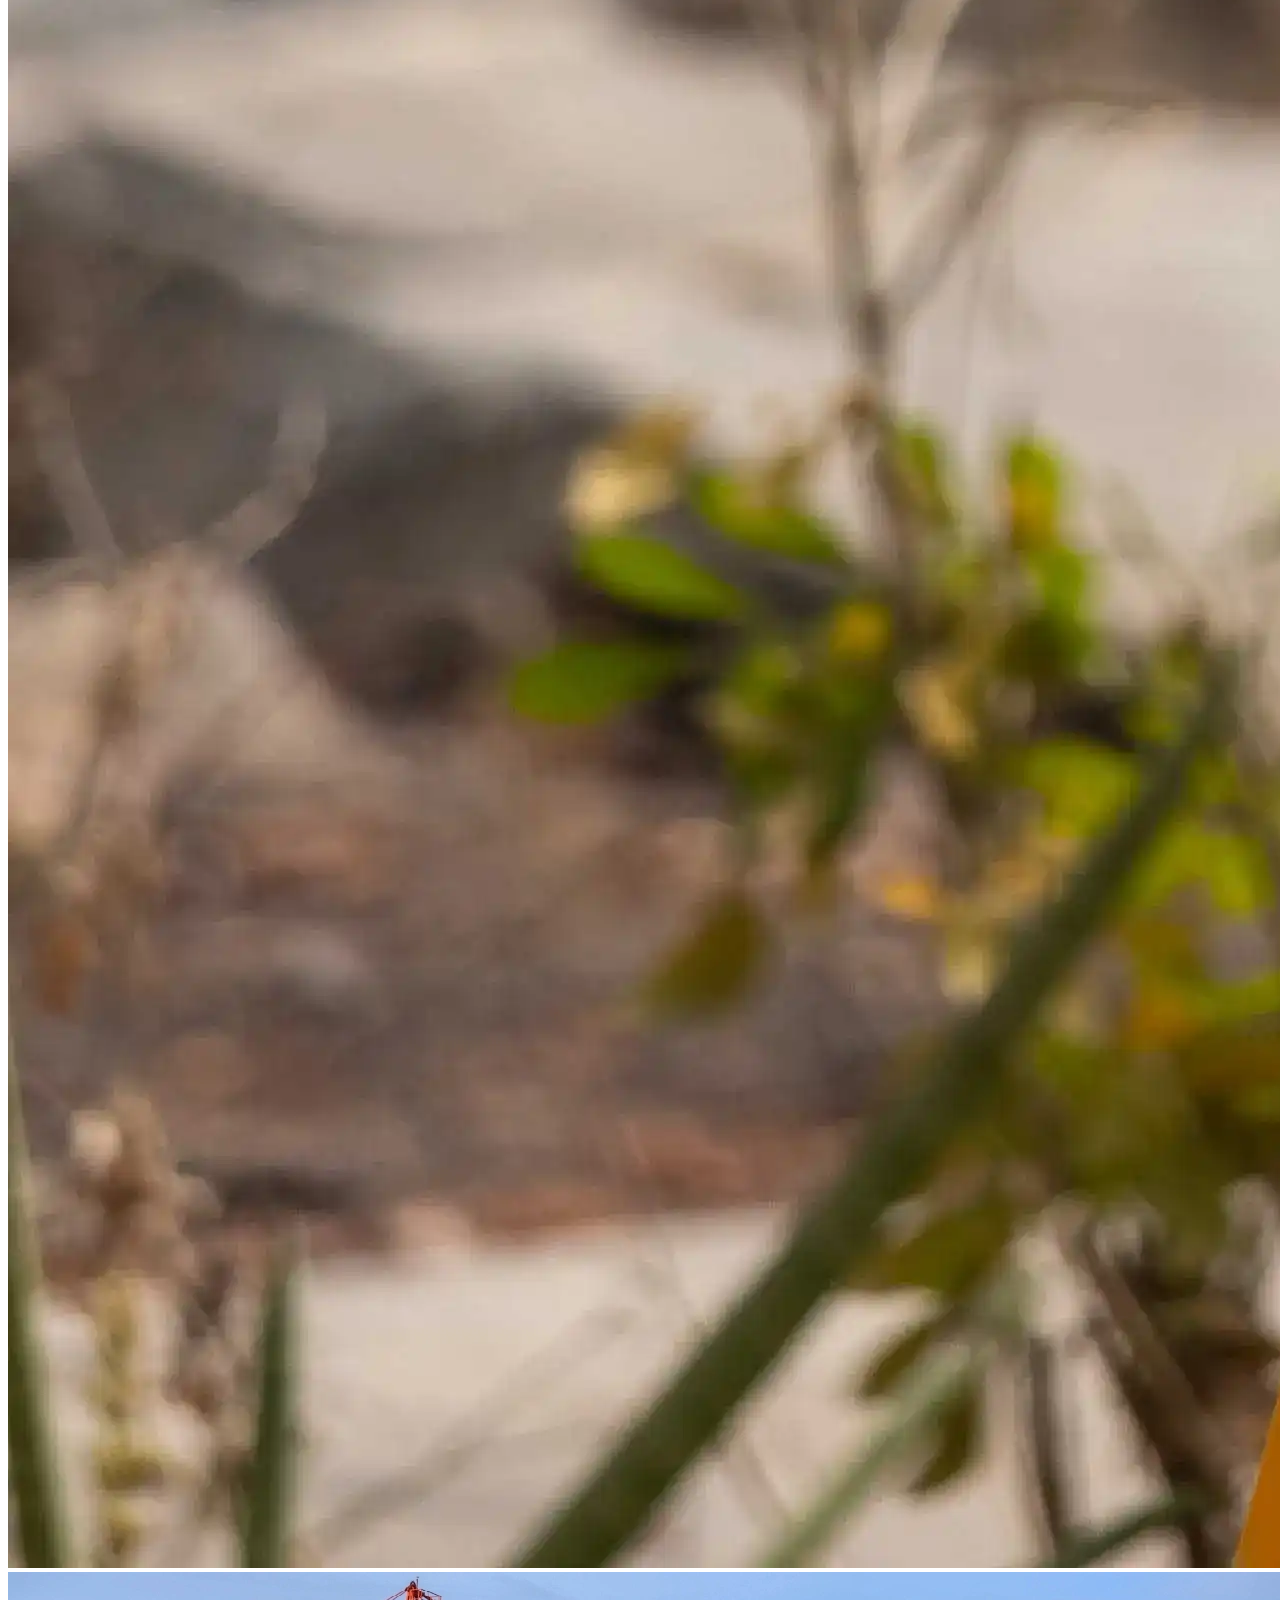
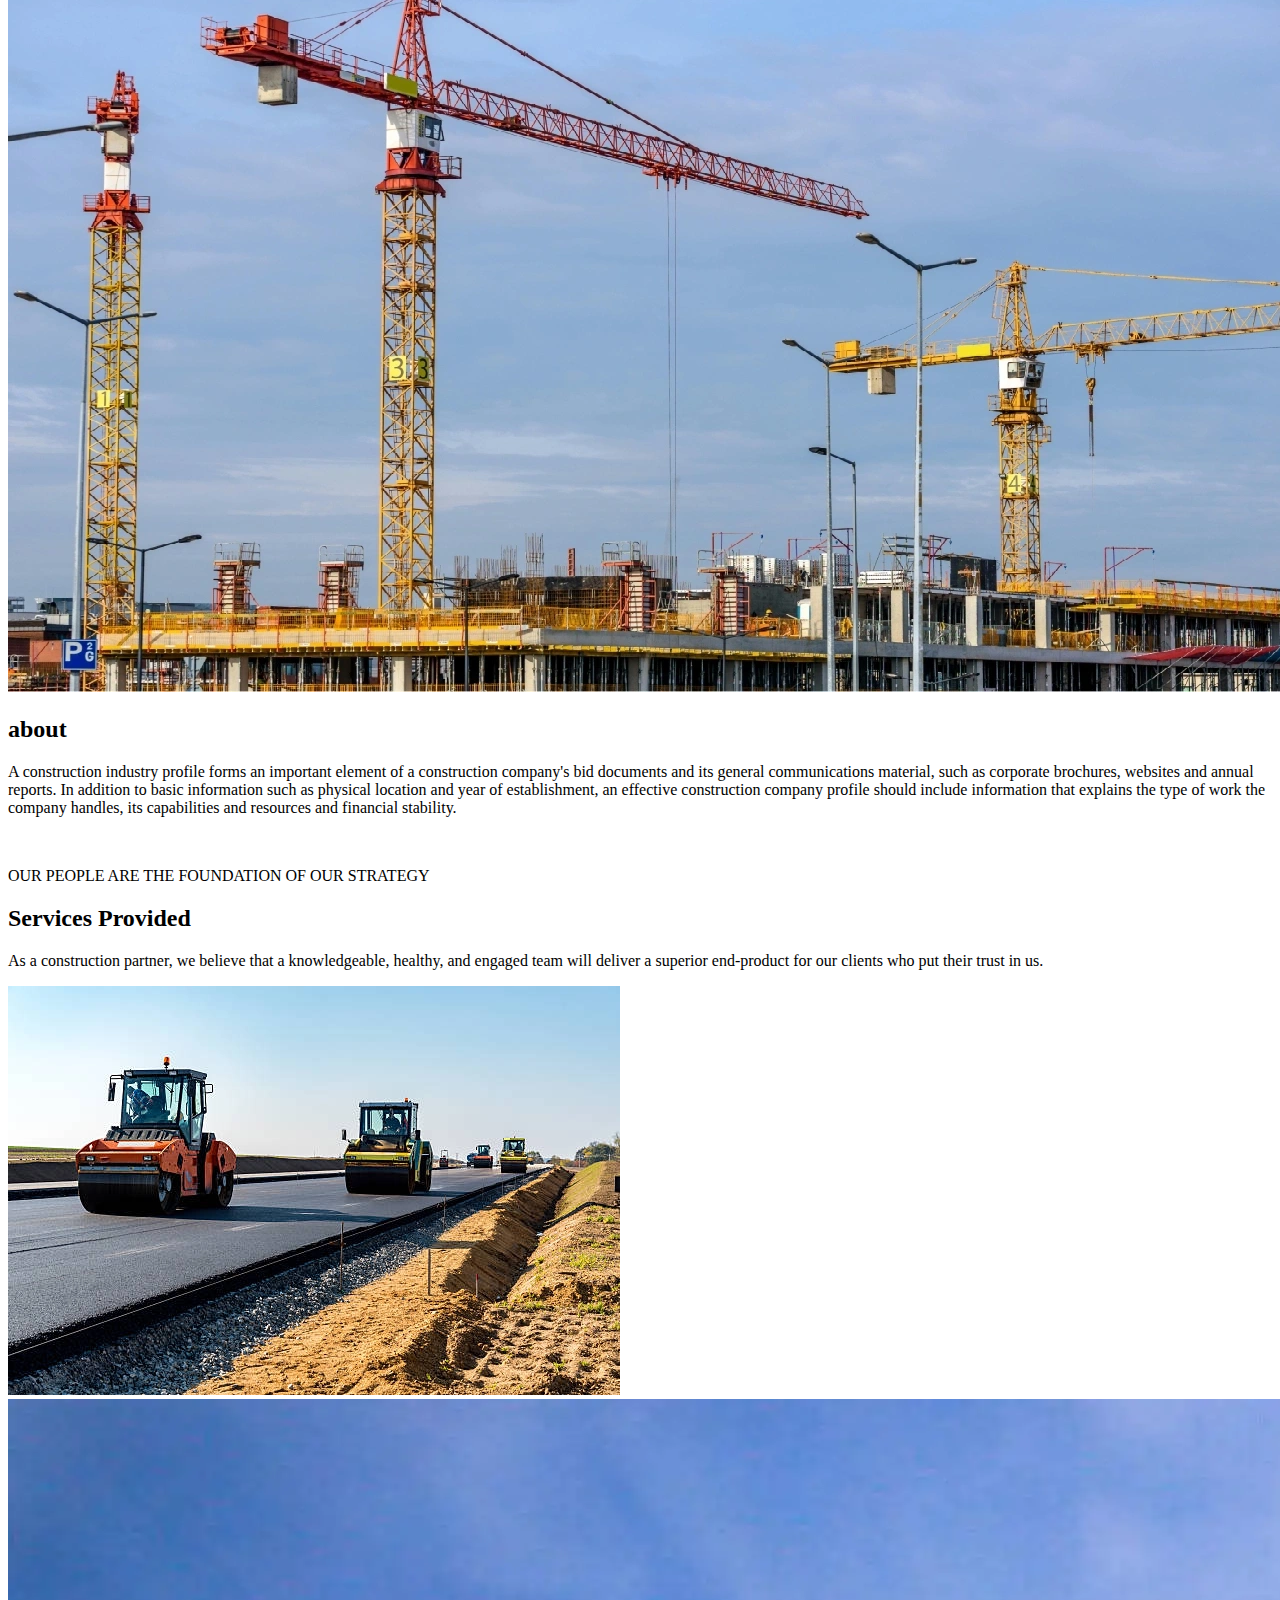
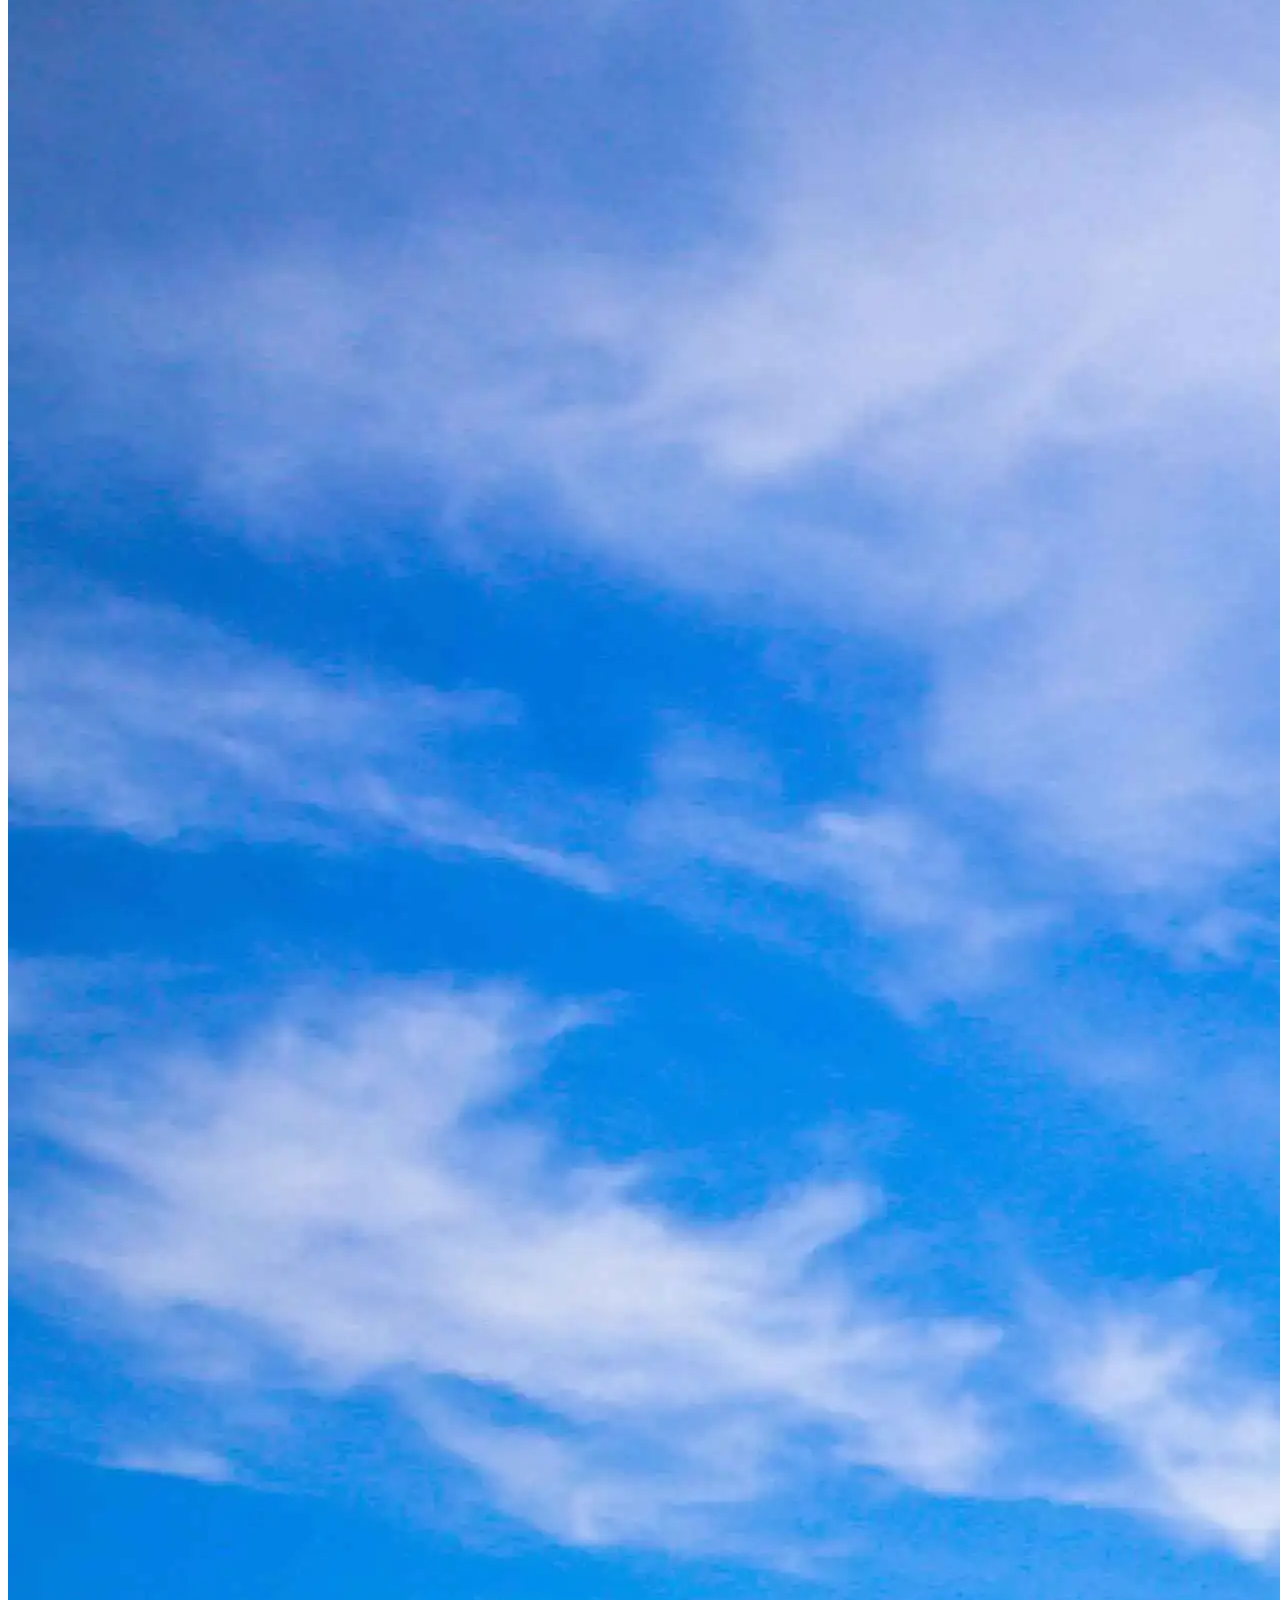
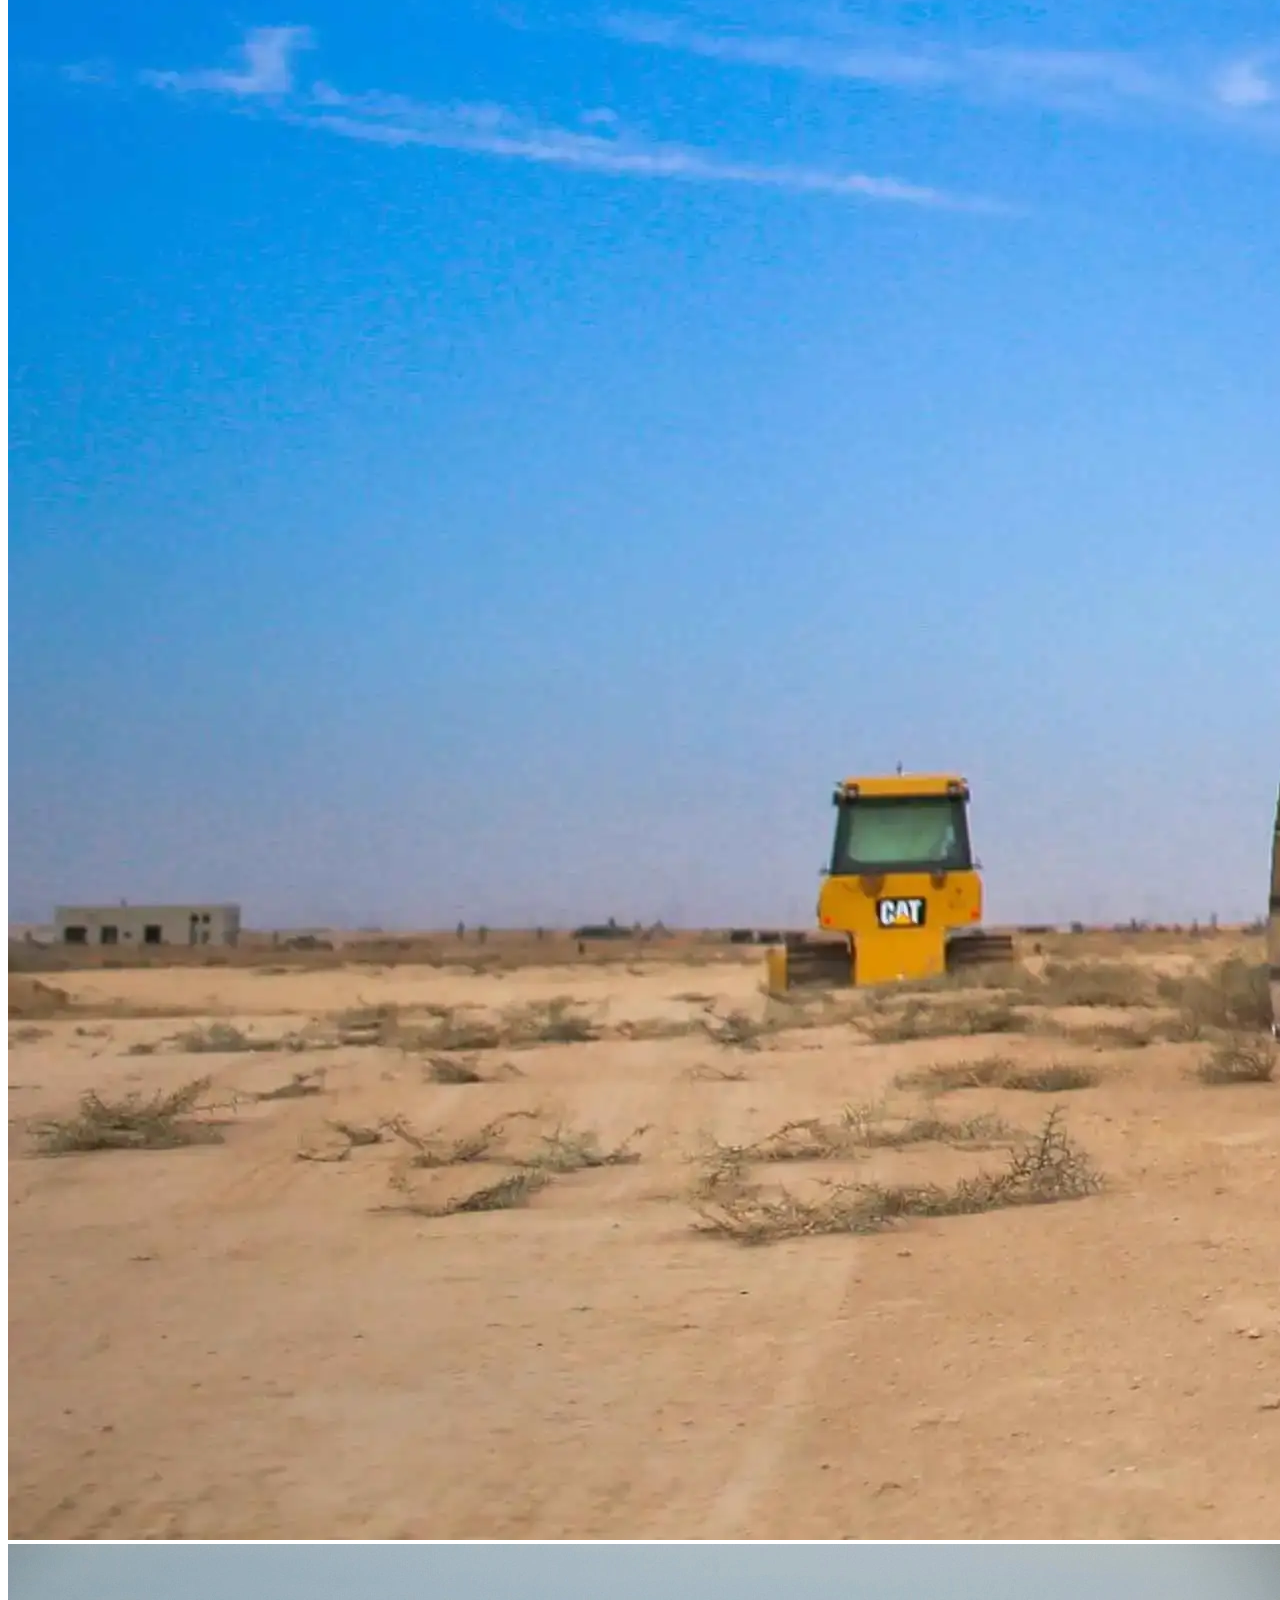
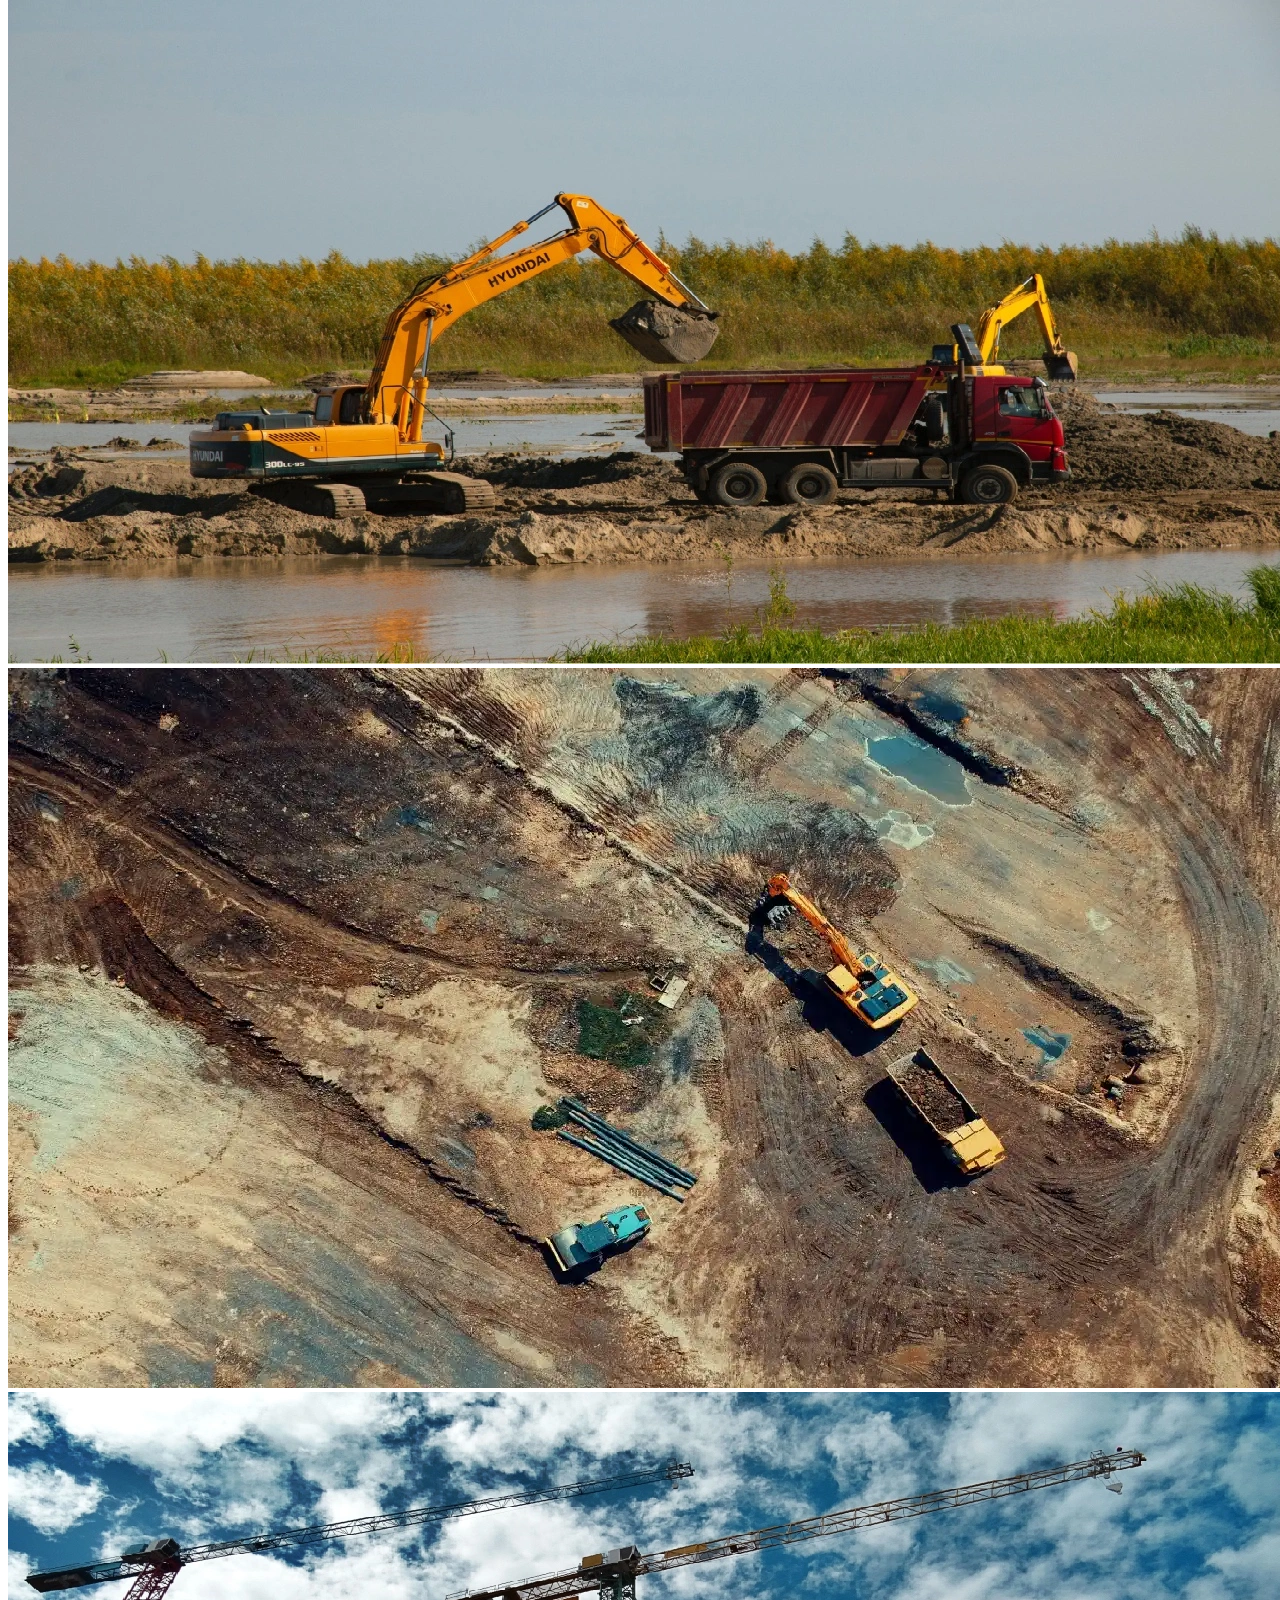
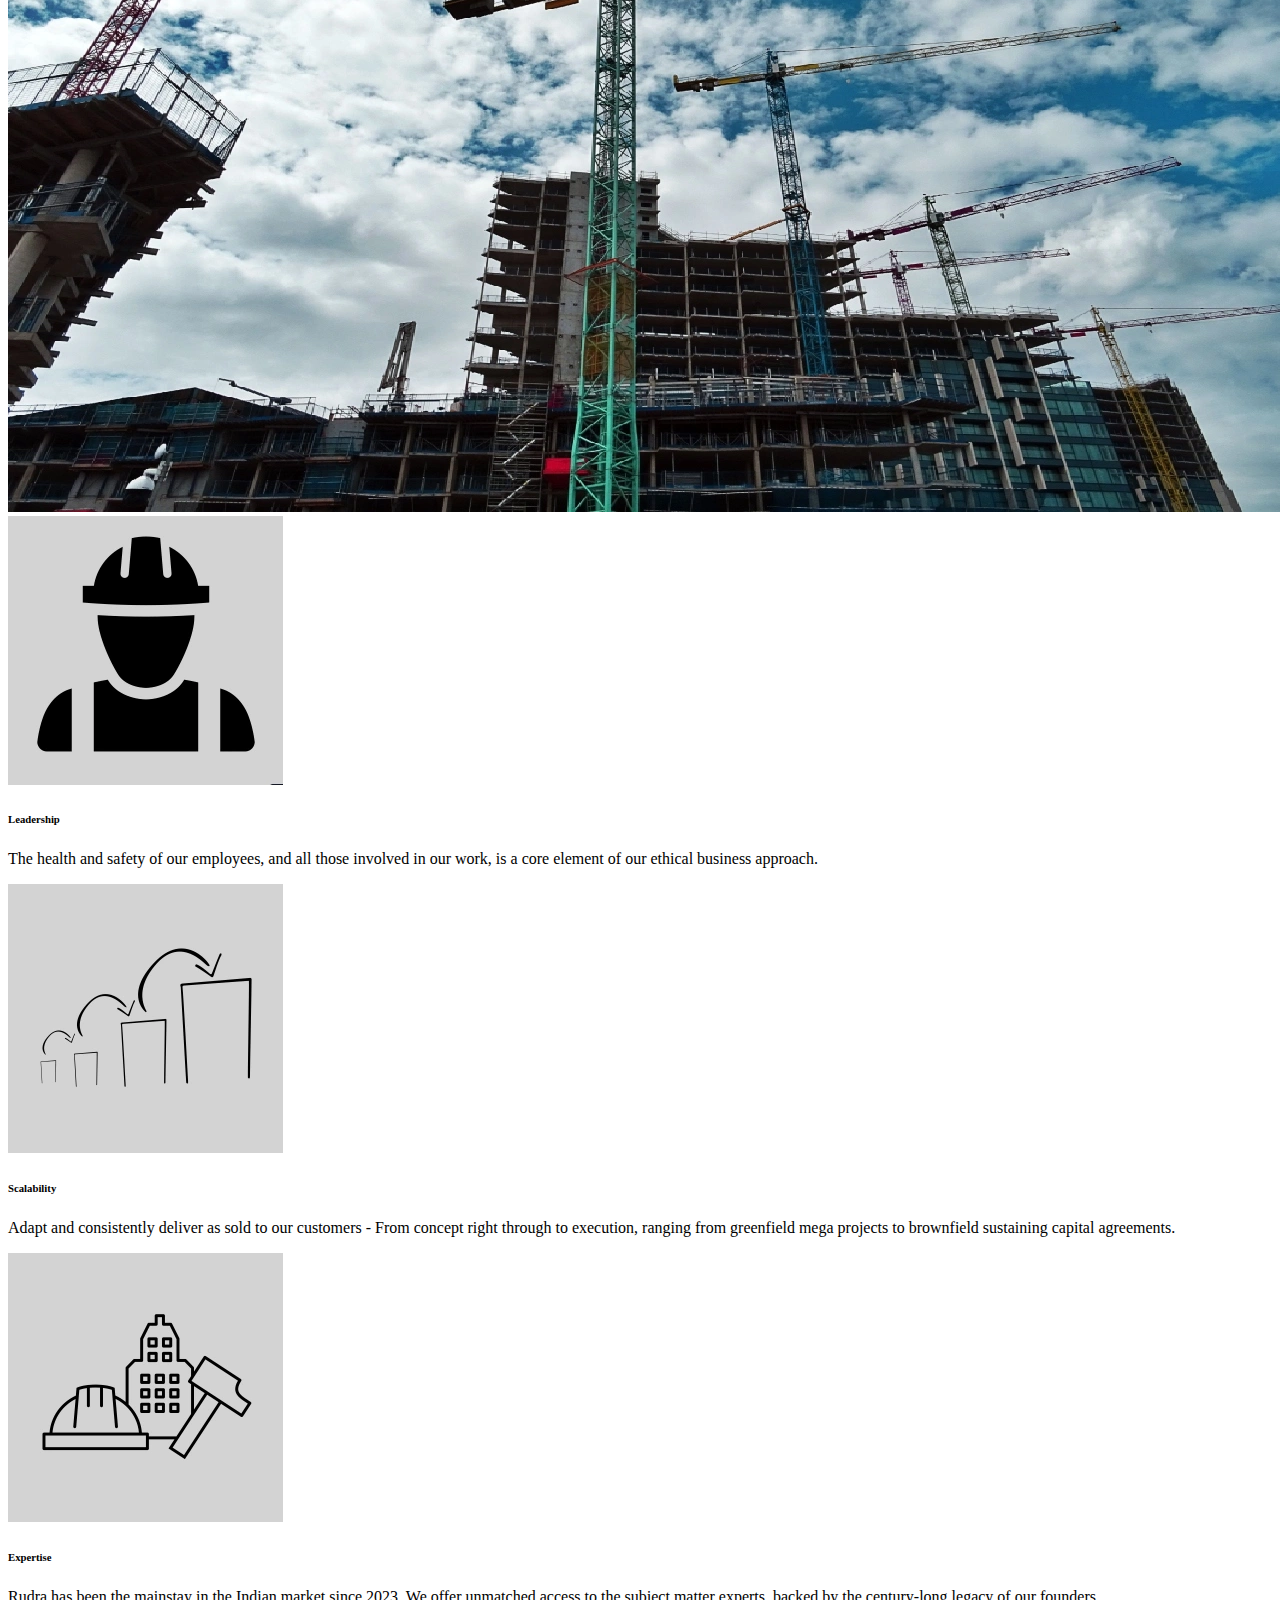
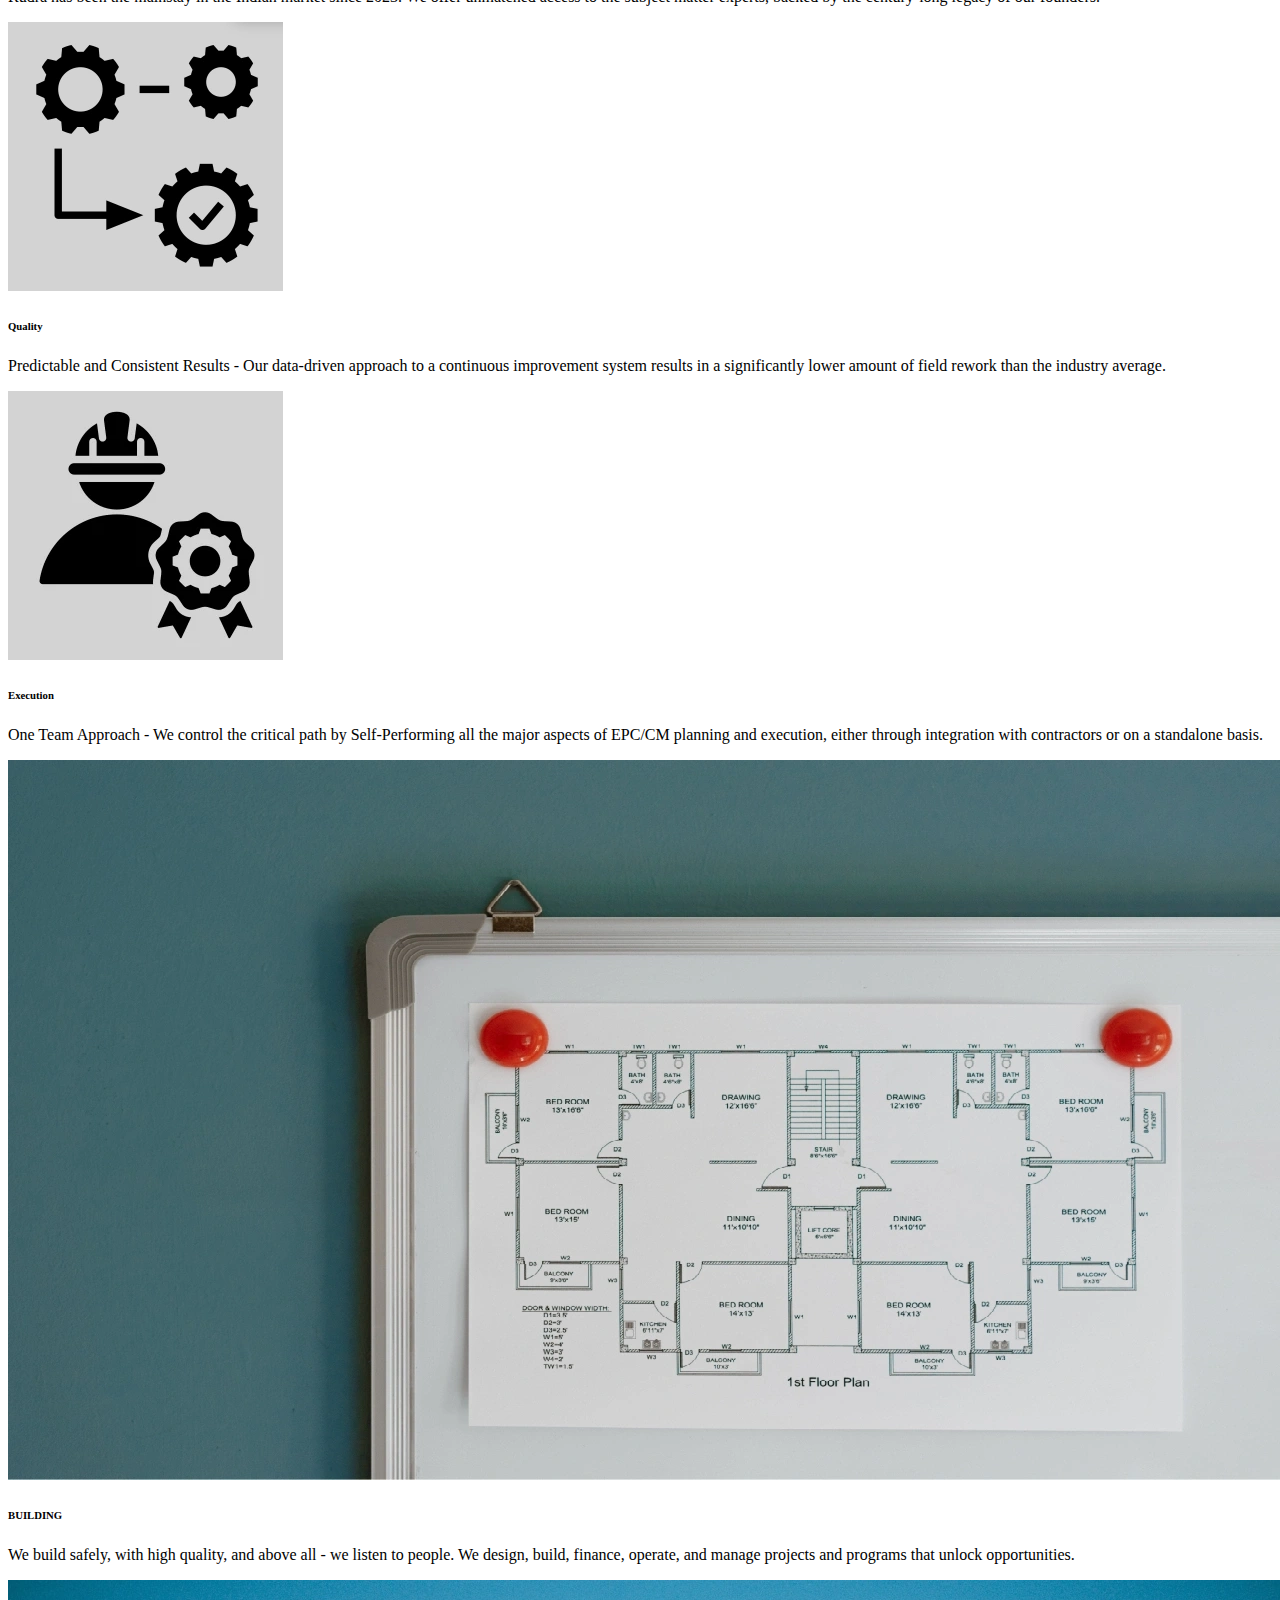
==== commit 535b9cad: "Update index.html" ====
--- a/index.html
+++ b/index.html
@@ -19,8 +19,7 @@
     <!------- Header section ------->
     <header>
         <div class="navbar">
-            <div class="logo"><a href="/1/index.html" target="_self">Rudra <span class="important-point">Infra</span>Projects</a></div>
-            <!-- <div class="logo"><a href="#" target="_self" style="color: #15242a; font-size: 3rem; text-decoration: none;">Rudra Construction</a></div> -->
+            <div class="logo"><a href="index.html" target="_self">Rudra <span class="important-point">Infra</span>Projects</a></div>
         <ul class="links">
                 <li><a href="index.html" class="navbar-li home-link">Home</a></li>
                 <li><a href="about.html" class="navbar-li about-link">About</a></li>
@@ -316,4 +315,4 @@
     </footer>
 
 </body>
-</html>+</html>
